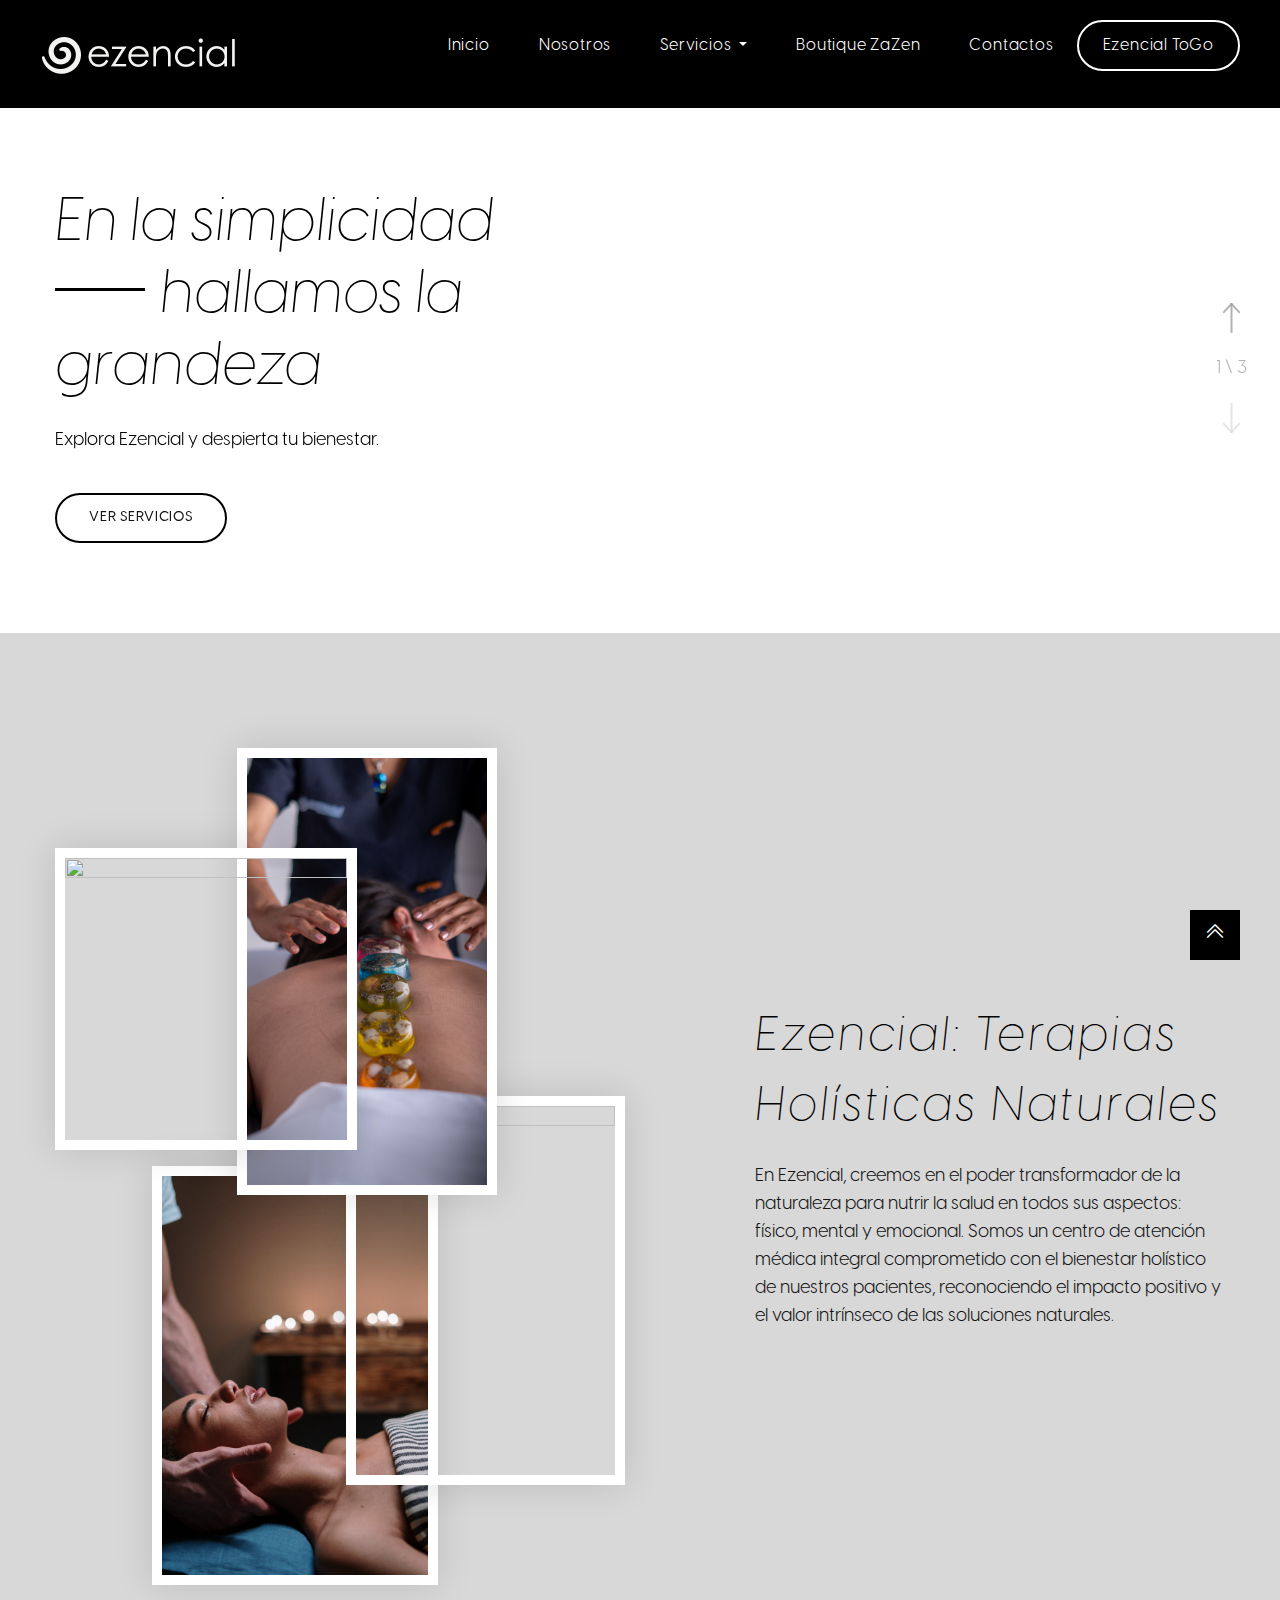
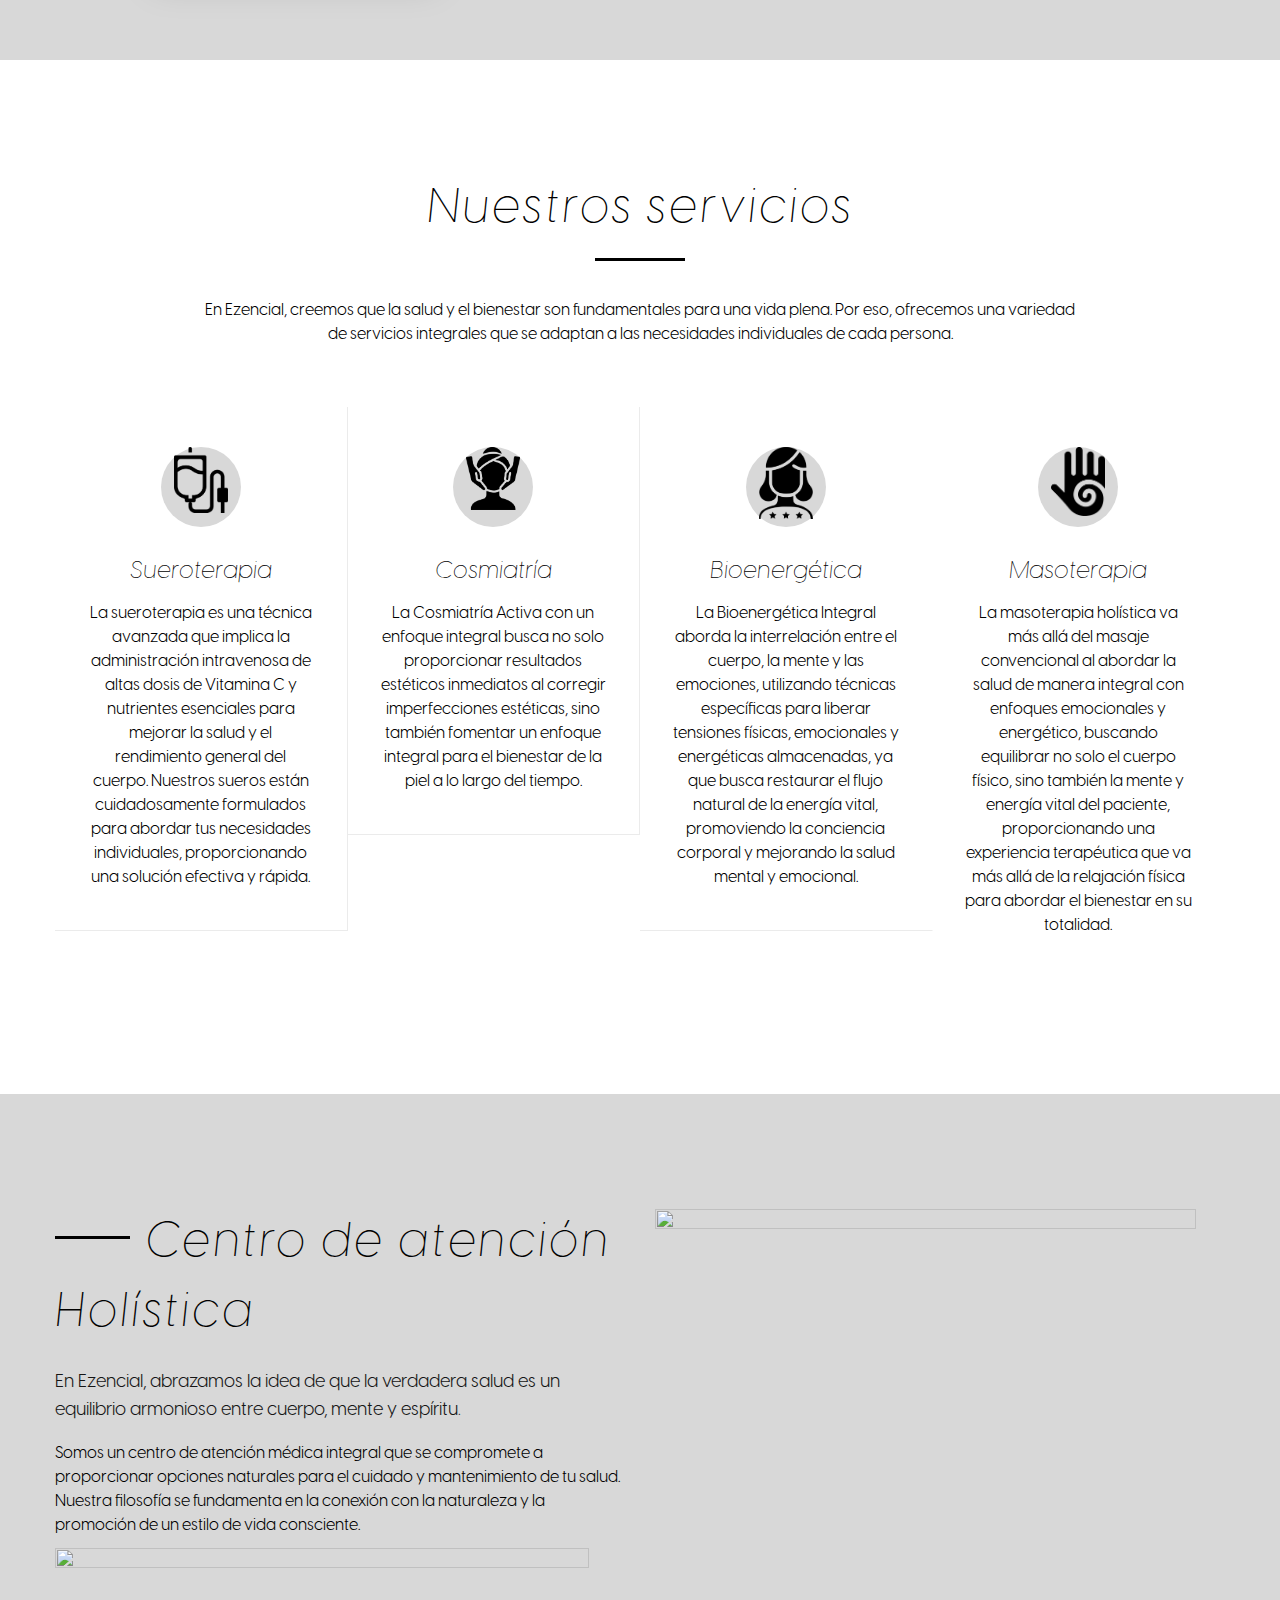
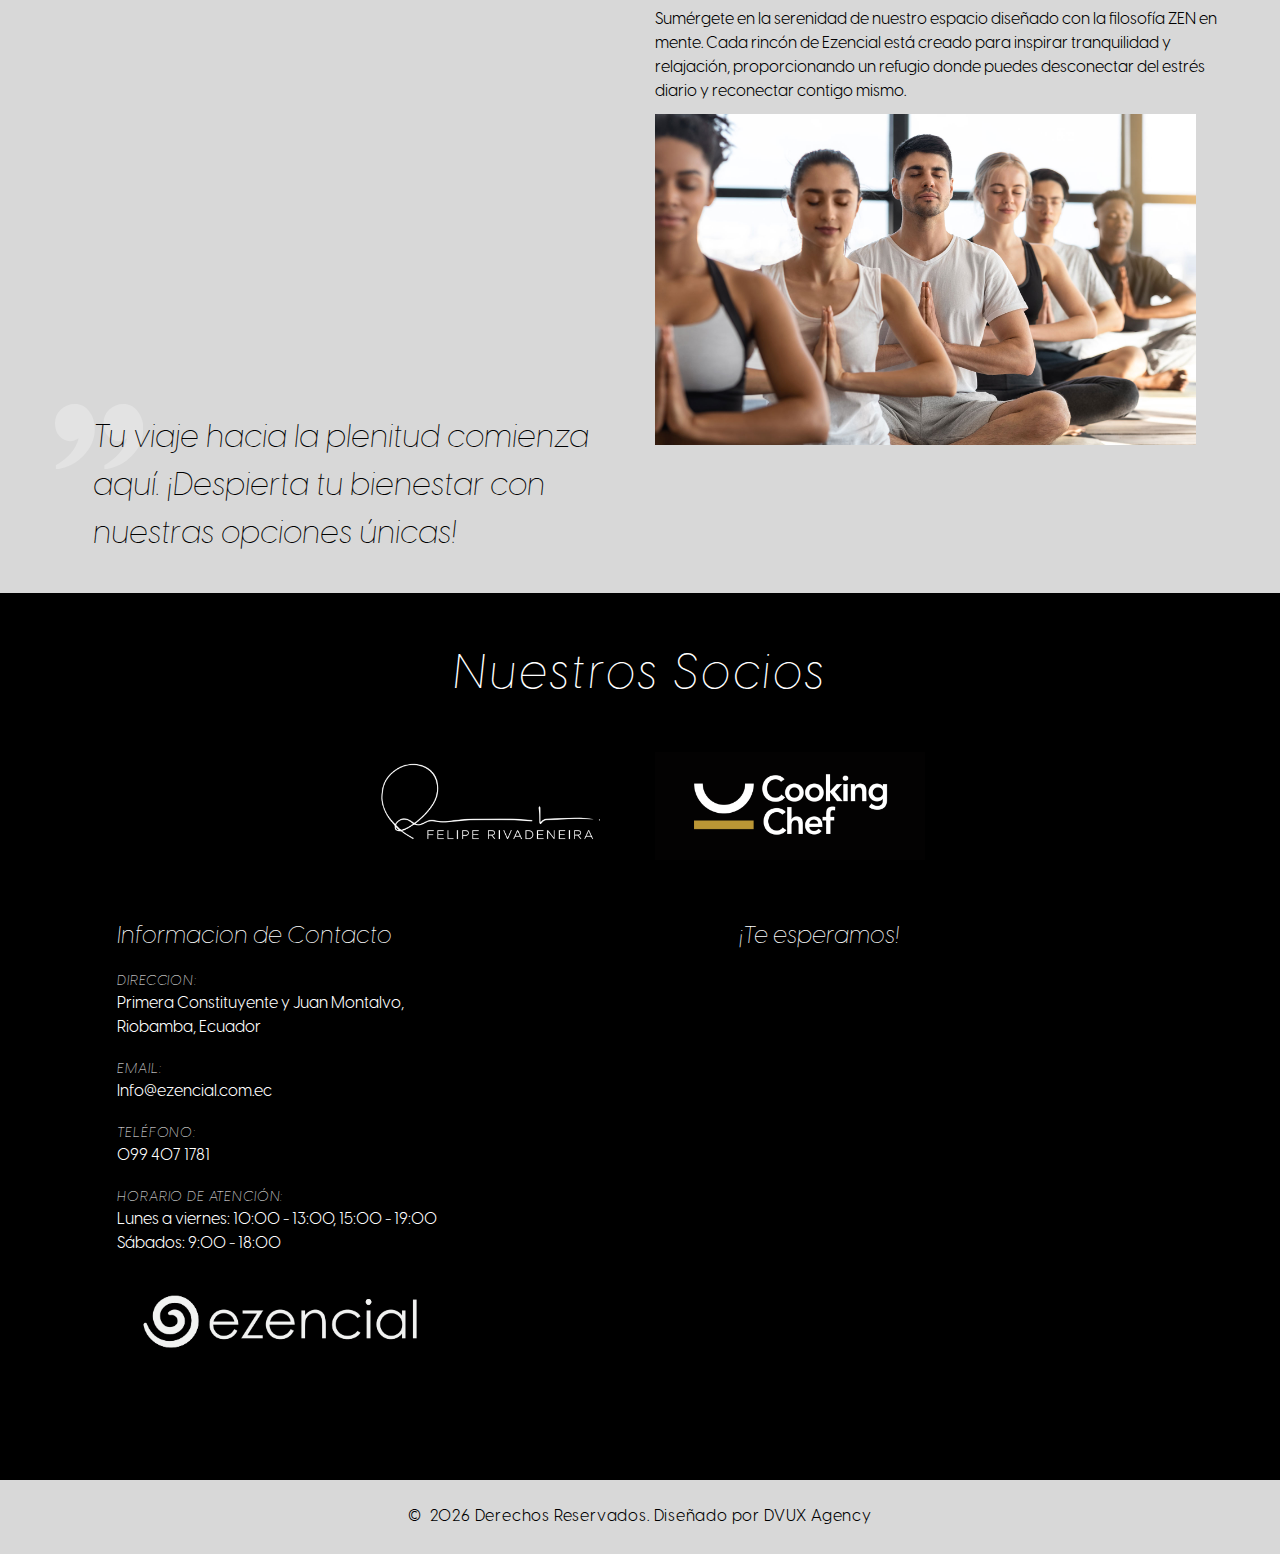
==== index.html @ 637c0d55 "cambios" ====
<!-- Page Title-->
<!DOCTYPE html>
<html class="wide wow-animation" lang="en">

<head>
  <title>Inicio</title>
  <meta name="format-detection" content="telephone=no">
  <meta name="viewport"
    content="width=device-width, height=device-height, initial-scale=1.0, maximum-scale=1.0, user-scalable=0">
  <meta http-equiv="X-UA-Compatible" content="IE=edge">
  <meta charset="utf-8">
  <link rel="icon" href="images/favicon.ico" type="image/x-icon">
  <!-- Stylesheets-->
  <link rel="stylesheet" href="css/bootstrap.css">
  <link rel="stylesheet" href="css/fonts.css">
  <link rel="stylesheet" href="css/style.css">
  <link rel="stylesheet" href="https://cdn.jsdelivr.net/npm/bootstrap-icons@1.11.2/font/bootstrap-icons.min.css">
  <style>
    .ie-panel {
      display: none;
      background: #212121;
      padding: 10px 0;
      box-shadow: 3px 3px 5px 0 rgba(0, 0, 0, .3);
      clear: both;
      text-align: center;
      position: relative;
      z-index: 1;
    }

    html.ie-10 .ie-panel,
    html.lt-ie-10 .ie-panel {
      display: block;
    }
  </style>
</head>

<body>
  <div class="preloader">
    <div class="preloader-body">
      <div class="cssload-container">
        <div class="cssload-speeding-wheel"></div>
      </div>
      <p>Cargando...</p>
    </div>
  </div>
  <div class="page">
    <!-- Page Header-->
    <header class="section page-header">
      <!-- RD Navbar-->
      <div class="rd-navbar-wrap">
        <nav class="rd-navbar rd-navbar-classic rd-navbar-classic-minimal" data-layout="rd-navbar-fixed"
          data-sm-layout="rd-navbar-fixed" data-md-layout="rd-navbar-fixed" data-md-device-layout="rd-navbar-fixed"
          data-lg-layout="rd-navbar-static" data-lg-device-layout="rd-navbar-static" data-xl-layout="rd-navbar-static"
          data-xl-device-layout="rd-navbar-static" data-lg-stick-up-offset="46px" data-xl-stick-up-offset="46px"
          data-xxl-stick-up-offset="46px" data-lg-stick-up="true" data-xl-stick-up="true" data-xxl-stick-up="true">
          <div class="rd-navbar-main-outer">
            <div class="rd-navbar-main">
              <!-- RD Navbar Panel-->
              <div class="rd-navbar-panel">
                <!-- RD Navbar Toggle-->
                <button class="rd-navbar-toggle" data-rd-navbar-toggle=".rd-navbar-nav-wrap"><span></span></button>
                <!-- RD Navbar Brand-->
                <div class="rd-navbar-brand">
                  <!--Brand--><a class="brand" href="index.html"><img class="brand-logo-dark"
                      src="images/logo-default-392x116s.png" alt="" width="196" height="58" /><img
                      class="brand-logo-light" src="images/logo-default-392x116.png" alt="" width="196"
                      height="58" /></a>
                </div>
              </div>
              <div class="rd-navbar-main-element">
                <div class="rd-navbar-nav-wrap">
                  <!-- RD Navbar Nav-->
                  <ul class="rd-navbar-nav">
                    <li class="rd-nav-item active"><a class="rd-nav-link" href="index.html">Inicio</a></li>
                    <li class="rd-nav-item"><a class="rd-nav-link" href="nosotros.html">Nosotros</a></li>
                    <li class="rd-nav-item dropdown">
                      <a class="rd-nav-link dropdown-toggle" href="#" id="menuDropdown" role="button"
                        data-toggle="dropdown" aria-haspopup="true" aria-expanded="false">
                        Servicios
                      </a>
                      <div class="dropdown-menu" aria-labelledby="menuDropdown">
                        <a class="dropdown-item" href="servicios.html#sueroterapia">Sueroterapia</a>
                        <a class="dropdown-item" href="servicios.html#cosmiatria">Cosmiatría Activa</a>
                        <a class="dropdown-item" href="servicios.html#bioenergetica">Bioenergética Integral </a>
                        <a class="dropdown-item" href="servicios.html#masoterapia">Masoterapia Holística</a>
                      </div>
                    </li>
                    <li class="rd-nav-item"><a class="rd-nav-link" href="boutique.html">Boutique ZaZen</a></li>
                    <li class="rd-nav-item"><a class="rd-nav-link" href="contactos.html">Contactos</a></li>
                    <button class="button1 button-default-outline1"><a class="rd-nav-link" href="servicios.html#ezencialtogo">Ezencial
                        ToGo</a></button>
                  </ul>

                </div>
              </div>
            </div>
          </div>
        </nav>
      </div>
    </header>
    <!-- Swiper-->
    <section class="section swiper-container swiper-slider swiper-slider-1" data-loop="false" data-autoplay="5500"
      data-simulate-touch="false" data-slide-effect="fade">
      <div class="swiper-wrapper">
        <div class="swiper-slide" data-slide-bg="images/ezencialphotos/fondo23.jpg">
          <div class="swiper-slide-caption section-md">
            <div class="container">
              <div class="row">
                <div class="col-sm-10 col-lg-8 col-xl-7">
                  <h1 class="heading-decorate" data-caption-animate="fadeInUp" data-caption-delay="100"><span
                      class="text-primary">En la simplicidad</span> <br><span class="divider"></span>hallamos la
                    grandeza
                  </h1>
                  <p class="lead" data-caption-animate="fadeInUp" data-caption-delay="250">Explora Ezencial y despierta
                    tu bienestar.</p><a class="button button-default-outline" href="servicios.html#sueroterapia"
                    data-caption-animate="fadeInUp" data-caption-delay="450">Ver Servicios</a>
                </div>
              </div>
            </div>
          </div>
        </div>
        <div class="swiper-slide" data-slide-bg="images/ezencialphotos/fondo123.jpg">
          <div class="swiper-slide-caption section-md">
            <div class="container">
              <div class="row">
                <div class="col-md-10 col-lg-8 col-xl-7">
                  <h1 class="heading-decorate" data-caption-animate="fadeInUp" data-caption-delay="100"><span
                      class="text-primary">La mente tranquila
                    </span><br><span class="divider"></span>es el refugio de la felicidad
                  </h1>
                  <p class="lead" data-caption-animate="fadeInUp" data-caption-delay="250">Descubre el poder de Ezencial
                    para transformar tu vida.</p><a class="button button-default-outline"
                    href="servicios.html#sueroterapia" data-caption-animate="fadeInUp" data-caption-delay="450">Ver
                    Servicios</a>
                </div>
              </div>
            </div>
          </div>
        </div>
        <div class="swiper-slide" data-slide-bg="images/ezencualphotos/fondo34.jpg">
          <div class="swiper-slide-caption section-md">
            <div class="container">
              <div class="row">
                <div class="col-md-10 col-lg-8 col-xl-7">


                  <h1 class="heading-decorate" data-caption-animate="fadeInUp" data-caption-delay="100">Para nosotros
                    <span class="text-primary">tu bienestar</span> <br><span class="divider"></span>es una prioridad.
                  </h1>
                  <p class="lead" data-caption-animate="fadeInUp" data-caption-delay="250">Sumérgete en un océano de
                    opciones para cuidar de ti en cuerpo, mente y alma.</p><a class="button button-default-outline"
                    href="servicios.html#sueroterapia" data-caption-animate="fadeInUp" data-caption-delay="450">Ver
                    Servicios</a>
                </div>
              </div>
            </div>
          </div>
        </div>
      </div>
      <!-- Swiper Pagination -->
      <div class="swiper-pagination"></div>
      <div class="swiper-counter"></div>
      <!-- Swiper Navigation-->
      <div class="swiper-button-prev">
        <svg version="1.1" xmlns="http://www.w3.org/2000/svg" xmlns:xlink="http://www.w3.org/1999/xlink" x="0px" y="0px"
          width="17px" height="30px" viewbox="0 0 17 30" enable-background="new 0 0 17 30" xml:space="preserve">
          <g>
            <defs>
              <rect id="SVGID_111_" width="17" height="30"></rect>
            </defs>
            <clippath id="SVGID_2222_">
              <use xlink:href="#SVGID_111_" overflow="visible"></use>
            </clippath>
            <line clip-path="url(#SVGID_2222_)" fill="none" stroke-width="2" stroke-linecap="round"
              stroke-linejoin="round" stroke-miterlimit="10" x1="8.5" y1="0.833" x2="8.5" y2="29.167"></line>
            <polyline clip-path="url(#SVGID_2222_)" fill="none" stroke-width="2" stroke-linecap="round"
              stroke-linejoin="round" stroke-miterlimit="10"
              points="									    16.15,20.833 8.5,29.167 0.85,20.833 	"></polyline>
          </g>
        </svg>
      </div>
      <div class="swiper-button-next">
        <svg version="1.1" xmlns="http://www.w3.org/2000/svg" xmlns:xlink="http://www.w3.org/1999/xlink" x="0px" y="0px"
          width="17px" height="30px" viewbox="0 0 17 30" enable-background="new 0 0 17 30" xml:space="preserve">
          <g>
            <defs>
              <rect id="SVGID_1_" width="17" height="30"></rect>
            </defs>
            <clippath id="SVGID_2_">
              <use xlink:href="#SVGID_1_" overflow="visible"></use>
            </clippath>
            <line clip-path="url(#SVGID_2_)" fill="none" stroke-width="2" stroke-linecap="round" stroke-linejoin="round"
              stroke-miterlimit="10" x1="8.5" y1="29.167" x2="8.5" y2="0.833"></line>
            <polyline clip-path="url(#SVGID_2_)" fill="none" stroke-width="2" stroke-linecap="round"
              stroke-linejoin="round" stroke-miterlimit="10" points="									    0.85,9.167 8.5,0.833 16.15,9.167 	">
            </polyline>
          </g>
        </svg>
      </div>
    </section>
    <section class="section section-lg bg-gray-100">
      <div class="container">
        <div class="row row-50 align-items-lg-center justify-content-xl-between">
          <div class="col-lg-6">
            <div class="box-images">
              <div class="box-images-item box-images-1"
                data-parallax-scroll="{&quot;y&quot;: 20, &quot;x&quot;: 30,  &quot;smoothness&quot;: 30 }"><img
                  src="images/ezencialphotos/iman.jpg" alt="" width="282" height="282" />
              </div>
              <div class="box-images-item box-images-2"
                data-parallax-scroll="{&quot;y&quot;: 20,  &quot;smoothness&quot;: 30 }"><img
                  src="images/ezencialphotos/zen1.jpg" alt="" width="240" height="369" />
              </div>
              <div class="box-images-item box-images-3"
                data-parallax-scroll="{&quot;y&quot;: 20, &quot;x&quot;: -30, &quot;smoothness&quot;: 30 }"><img
                  src="images/ezencialphotos/face.jpg" alt="" width="259" height="369" />
              </div>
              <div class="box-images-item box-images-4"
                data-parallax-scroll="{&quot;y&quot;: -20,  &quot;smoothness&quot;: 30 }"><img
                  src="images/ezencialphotos/massage.jpg" alt="" width="266" height="266" />
              </div>
            </div>
          </div>
          <div class="col-lg-6 col-xl-5">
            <h2 class="heading-decorate">Ezencial: Terapias Holísticas Naturales
            </h2>
            <p class="big text-gray-800">En Ezencial, creemos en el poder transformador de la naturaleza para nutrir la
              salud en todos sus aspectos: físico, mental y emocional. Somos un centro de atención médica integral
              comprometido con el bienestar holístico de nuestros pacientes, reconociendo el impacto positivo y el valor
              intrínseco de las soluciones naturales. </p>
          </div>
        </div>
      </div>
    </section>

    <section class="section section-lg bg-default text-center" id="servicios_home">
      <div class="container">
        <h2>Nuestros servicios</h2>
        <div class="divider-lg"></div>
        <div class="row justify-content-center">
          <div class="col-md-10 col-lg-9">
            <p>En Ezencial, creemos que la salud y el bienestar son fundamentales para una vida plena. Por eso,
              ofrecemos una variedad de servicios integrales que se adaptan a las necesidades individuales de cada
              persona.</p>
          </div>
        </div>
        <div class="row icon-modern-list no-gutters">
          <div class="col-sm-6 col-lg-3">
            <article class="box-icon-modern modern-variant-2">
              <div class="icon-modern">
                <figure><img src="images/iconos/sueroicono6.png" alt="" width="53.948px" height="79.418px" />
                </figure>
              </div>
              <h4 class="box-icon-modern-title"><a href="servicios.html#sueroterapia">Sueroterapia</a></h4>
              <div class="divider"></div>
              <p>La sueroterapia es una técnica avanzada que implica la administración intravenosa de altas dosis de
                Vitamina C y nutrientes esenciales para mejorar la salud y el rendimiento general del cuerpo. Nuestros
                sueros están cuidadosamente formulados para abordar tus necesidades individuales, proporcionando una
                solución efectiva y rápida. </p>
            </article>
          </div>
          <div class="col-sm-6 col-lg-3">
            <article class="box-icon-modern modern-variant-2">
              <div class="icon-modern">
                <figure><img src="images/iconos/cosmicono4.png" alt="" width="53.948px" height="79.418px" />
                </figure>
              </div>
              <h4 class="box-icon-modern-title"><a href="servicios.html#cosmiatria">Cosmiatría</a></h4>
              <div class="divider"></div>
              <p>La Cosmiatría Activa con un enfoque integral busca no solo proporcionar resultados estéticos inmediatos
                al corregir imperfecciones estéticas, sino también fomentar un enfoque integral para el bienestar de la
                piel a lo largo del tiempo. </p>
            </article>
          </div>
          <div class="col-sm-6 col-lg-3">
            <article class="box-icon-modern modern-variant-2">
              <div class="icon-modern">
                <figure><img src="images/iconos/bioicono5.png" alt="" width="53.948px" height="79.418px" />
                </figure>
              </div>
              <h4 class="box-icon-modern-title"><a href="servicios.html#bioenergetica">Bioenergética</a>
              </h4>
              <div class="divider"></div>
              <p>La Bioenergética Integral aborda la interrelación entre el cuerpo, la mente y las emociones, utilizando
                técnicas específicas para liberar tensiones físicas, emocionales y energéticas almacenadas, ya que busca
                restaurar el flujo natural de la energía vital, promoviendo la conciencia corporal y mejorando la salud
                mental y emocional. </p>
            </article>
          </div>
          <div class="col-sm-6 col-lg-3">
            <article class="box-icon-modern modern-variant-2">
              <div class="icon-modern">
                <figure><img src="images/iconos/icono2.png" alt="" width="53.948px" height="79.418px" />
                </figure>
              </div>
              <h4 class="box-icon-modern-title"><a href="servicios.html#masoterapia">Masoterapia</a></h4>
              <div class="divider"></div>
              <p>La masoterapia holística va más allá del masaje convencional al abordar la salud de manera integral con
                enfoques emocionales y energético, buscando equilibrar no solo el cuerpo físico, sino también la mente y
                energía vital del paciente, proporcionando una experiencia terapéutica que va más allá de la relajación
                física para abordar el bienestar en su totalidad. </p>
            </article>
          </div>


        </div>
      </div>
  </div>
  </section>
  <section class="section section-lg bg-gray-100">
    <div class="container">
      <div class="row row-50">
        <div class="col-lg-6">
          <div class="row row-50">
            <div class="col-md-6 col-lg-12">
              <h2 class="heading-decorate"><span class="divider"></span>Centro de atención Holística</h2>
              <p class="big text-gray-800">En Ezencial, abrazamos la idea de que la verdadera salud es un equilibrio
                armonioso entre cuerpo, mente y espíritu. </p>
              <p>Somos un centro de atención médica integral que se compromete a proporcionar opciones naturales para el
                cuidado y mantenimiento de tu salud. Nuestra filosofía se fundamenta en la conexión con la naturaleza y
                la promoción de un estilo de vida consciente.</p>
            </div>
            <div class="col-md-6 col-lg-12">
              <div class="quote-with-image">
                <figure class="quote-img"><img src="images/ezencialphotos/mansaje1.jpg" alt="" width="534"
                    height="406" />
                </figure>
                <div class="quote-caption">
                  <svg version="1.1" xmlns="http://www.w3.org/2000/svg" x="0px" y="0px" width="88.34px" height="65.34px"
                    viewBox="0 0 88.34 65.34" enable-background="new 0 0 88.34 65.34" overflow="scroll"
                    xml:space="preserve" preserveAspectRatio="none">
                    <path
                      d="M49.394,65.34v-4.131c12.318-7.088,19.924-16.074,22.811-26.965c-3.125,2.032-5.968,3.051-8.526,3.051																	c-4.265,0-7.864-1.721-10.803-5.168c-2.937-3.444-4.407-7.654-4.407-12.64c0-5.511,1.932-10.142,5.791-13.878																	C58.123,1.873,62.873,0,68.51,0c5.639,0,10.354,2.379,14.143,7.137c3.793,4.757,5.688,10.678,5.688,17.758																	c0,9.977-3.814,18.912-11.443,26.818C69.268,59.613,60.101,64.156,49.394,65.34z M0.923,65.34v-4.131																	c12.321-7.088,19.926-16.074,22.813-26.965c-3.126,2.032-5.993,3.051-8.598,3.051c-4.219,0-7.794-1.721-10.734-5.168																	C1.467,28.683,0,24.473,0,19.487C0,13.976,1.919,9.346,5.757,5.609C9.595,1.873,14.334,0,19.971,0																	c5.685,0,10.41,2.379,14.178,7.137c3.767,4.757,5.652,10.678,5.652,17.758c0,9.977-3.805,18.912-11.409,26.818																	C20.787,59.613,11.632,64.156,0.923,65.34z">
                    </path>
                  </svg>
                  <h3 class="quote-text">Tu viaje hacia la plenitud comienza aquí. ¡Despierta tu bienestar con nuestras
                    opciones únicas!
                  </h3>
                </div>
              </div>
            </div>
          </div>
        </div>
        <div class="col-lg-6">
          <div class="row row-50">
            <div class="col-md-6 col-lg-12">
              <figure class="block-image"><img src="images/ezencialphotos/facial1.jpg" alt="" width="541"
                  height="369" />
              </figure>
              <p>Sumérgete en la serenidad de nuestro espacio diseñado con la filosofía ZEN en mente. Cada rincón de
                Ezencial está creado para inspirar tranquilidad y relajación, proporcionando un refugio donde puedes
                desconectar del estrés diario y reconectar contigo mismo. </p>
            </div>
            <div class="col-md-6 col-lg-12">
              <div class="box-video" data-lightgallery="group"><img src="images/ezencialphotos/meditacionmomento.jpg"
                  alt="" width="541" height="369" />
              </div>
            </div>
          </div>
        </div>
      </div>
    </div>
  </section>
  <!-- <section class="section section-lg bg-default">
        <div class="container">
          <div class="row row-50">
            <div class="col-lg-6">
              <div class="block-xs">
                <h2 class="heading-decorate">Testimonios<br class="d-inline"><span class="divider"></span>de nuestros clientes</h2>
                <p class="big text-gray-800">Thanks to our clients’ regular reviews, testimonials, and comments we are able to improve our salon.</p>
                <p>Unlike other salons, we prefer to maintain a constant connection with our customers and receive feedback on every service, whether it’s a simple haircut or complex wedding makeup. If you’ve already visited Solari, feel free to contact us and send your testimonial.</p>
              </div>
            </div>
            <div class="col-lg-6">
              <div class="owl-carousel carousel-corporate" data-items="1" data-dots="true" data-nav="false" data-stage-padding="10px" data-loop="false" data-margin="25px" data-mouse-drag="false">
                <div class="quote-corporate">
                  <div class="quote-header">
                    <h4>Jennifer Moreno</h4>
                    <p class="big">Client</p>
                  </div>
                  <div class="quote-body">
                    <div class="quote-text">
                      <p>I love my eyebrow design. I'm usually very picky about my eyebrows and not everyone can give me what I want. You are amazing. Thank you for the amazing job you’ve done, I’ll be recommending you to my friends from now on!</p>
                    </div>
                    <svg class="quote-body-mark" version="1.1" xmlns="http://www.w3.org/2000/svg" x="0px" y="0px" width="66px" height="49px" viewbox="0 0 66 49" enable-background="new 0 0 66 49" xml:space="preserve">
                      <g></g>
                      <path d="M36.903,49v-3.098c9.203-5.315,14.885-12.055,17.042-20.222c-2.335,1.524-4.459,2.288-6.37,2.288						c-3.186,0-5.875-1.29-8.071-3.876c-2.194-2.583-3.293-5.74-3.293-9.479c0-4.133,1.443-7.605,4.327-10.407						C43.425,1.405,46.973,0,51.185,0c4.213,0,7.735,1.784,10.566,5.352C64.585,8.919,66,13.359,66,18.669						c0,7.482-2.85,14.183-8.549,20.112C51.751,44.706,44.902,48.112,36.903,49z M0.69,49v-3.098						c9.205-5.315,14.887-12.055,17.044-20.222c-2.335,1.524-4.478,2.288-6.423,2.288c-3.152,0-5.823-1.29-8.02-3.876						C1.096,21.51,0,18.353,0,14.614c0-4.133,1.434-7.605,4.301-10.407C7.168,1.405,10.709,0,14.92,0c4.247,0,7.778,1.784,10.592,5.352						c2.814,3.567,4.223,8.007,4.223,13.317c0,7.482-2.843,14.183-8.524,20.112C15.53,44.706,8.69,48.112,0.69,49z"></path>
                    </svg>
                  </div>
                  <div class="quote-image"><img src="images/home-1-10-90x90.jpg" alt="" width="90" height="90"/>
                  </div>
                </div>
                <div class="quote-corporate">
                  <div class="quote-header">
                    <h4>Mary Matthews</h4>
                    <p class="big">Client</p>
                  </div>
                  <div class="quote-body">
                    <div class="quote-text">
                      <p>Janette cut my hair and did partial highlights and my experience was excellent! She took her time doing my hair and I am very pleased with the results. If you are still looking where to have your hair cut the best way, head for Solari!</p>
                    </div>
                    <svg class="quote-body-mark" version="1.1" xmlns="http://www.w3.org/2000/svg" x="0px" y="0px" width="66px" height="49px" viewbox="0 0 66 49" enable-background="new 0 0 66 49" xml:space="preserve">
                      <g></g>
                      <path d="M36.903,49v-3.098c9.203-5.315,14.885-12.055,17.042-20.222c-2.335,1.524-4.459,2.288-6.37,2.288						c-3.186,0-5.875-1.29-8.071-3.876c-2.194-2.583-3.293-5.74-3.293-9.479c0-4.133,1.443-7.605,4.327-10.407						C43.425,1.405,46.973,0,51.185,0c4.213,0,7.735,1.784,10.566,5.352C64.585,8.919,66,13.359,66,18.669						c0,7.482-2.85,14.183-8.549,20.112C51.751,44.706,44.902,48.112,36.903,49z M0.69,49v-3.098						c9.205-5.315,14.887-12.055,17.044-20.222c-2.335,1.524-4.478,2.288-6.423,2.288c-3.152,0-5.823-1.29-8.02-3.876						C1.096,21.51,0,18.353,0,14.614c0-4.133,1.434-7.605,4.301-10.407C7.168,1.405,10.709,0,14.92,0c4.247,0,7.778,1.784,10.592,5.352						c2.814,3.567,4.223,8.007,4.223,13.317c0,7.482-2.843,14.183-8.524,20.112C15.53,44.706,8.69,48.112,0.69,49z"></path>
                    </svg>
                  </div>
                  <div class="quote-image"><img src="images/home-1-11-90x90.jpg" alt="" width="90" height="90"/>
                  </div>
                </div>
                <div class="quote-corporate">
                  <div class="quote-header">
                    <h4>Amanda Smith</h4>
                    <p class="big">Client</p>
                  </div>
                  <div class="quote-body">
                    <div class="quote-text">
                      <p>Thank you for the first-rate beauty service! I am very happy with the outcome. I feel fortunate to have met someone with years of training in makeup who is also bright and knowledgeable enough to determine my perfect style.</p>
                    </div>
                    <svg class="quote-body-mark" version="1.1" xmlns="http://www.w3.org/2000/svg" x="0px" y="0px" width="66px" height="49px" viewbox="0 0 66 49" enable-background="new 0 0 66 49" xml:space="preserve">
                      <g></g>
                      <path d="M36.903,49v-3.098c9.203-5.315,14.885-12.055,17.042-20.222c-2.335,1.524-4.459,2.288-6.37,2.288						c-3.186,0-5.875-1.29-8.071-3.876c-2.194-2.583-3.293-5.74-3.293-9.479c0-4.133,1.443-7.605,4.327-10.407						C43.425,1.405,46.973,0,51.185,0c4.213,0,7.735,1.784,10.566,5.352C64.585,8.919,66,13.359,66,18.669						c0,7.482-2.85,14.183-8.549,20.112C51.751,44.706,44.902,48.112,36.903,49z M0.69,49v-3.098						c9.205-5.315,14.887-12.055,17.044-20.222c-2.335,1.524-4.478,2.288-6.423,2.288c-3.152,0-5.823-1.29-8.02-3.876						C1.096,21.51,0,18.353,0,14.614c0-4.133,1.434-7.605,4.301-10.407C7.168,1.405,10.709,0,14.92,0c4.247,0,7.778,1.784,10.592,5.352						c2.814,3.567,4.223,8.007,4.223,13.317c0,7.482-2.843,14.183-8.524,20.112C15.53,44.706,8.69,48.112,0.69,49z"></path>
                    </svg>
                  </div>
                  <div class="quote-image"><img src="images/home-1-12-90x90.jpg" alt="" width="90" height="90"/>
                  </div>
                </div>
              </div>
            </div>
          </div>
        </div>
      </section> -->
  <section class="parallax-content context-dark" style="background-color: black;">
    <div class="container">
      <h2 class="text-center pt-5">Nuestros Socios</h2>
      <div class="row align-items-center justify-content-center text-center">
        <div class="col-md-3">
          <a href="#">
            <img src="./images/ezencialphotos/Socio1.png" alt="Socio 1" class="img-fluid mx-auto d-block">
          </a>
        </div>
        <div class="col-md-3">
          <a href="#">
            <img src="./images/ezencialphotos/Socio2.png" alt="Socio 2" class="img-fluid mx-auto d-block">
          </a>
        </div>
      </div>
    </div>
  </section>


  <section class="section parallax-container">
    <div class="parallax-content footer-inf context-dark " style="background-color: black;">
      <div class="container">
        <div class="row justify-content-md-center row-30">
          <div class="col-md-6 col-lg-4">
            <h4>Informacion de Contacto</h4>

            <h6 class="fo-title">Direccion:</h6>
            <p class="fo-pa">Primera Constituyente y Juan Montalvo, Riobamba, Ecuador</p>

            <h6 class="fo-title">Email:</h6>
            <p class="fo-pa">Info@ezencial.com.ec</p>

            <h6 class="fo-title">Teléfono:</h6>
            <p class="fo-pa">099 407 1781</p>

            <h6 class="fo-title">Horario de atención:</h6>
            <p class="fo-pa">Lunes a viernes: 10:00 - 13:00, 15:00 - 19:00
              Sábados: 9:00 - 18:00</p>

            <div class="fo-img">
              <img src="images/ezencialphotos/ezencial_logo_blanco.png" alt="Contact Image">
            </div>
            <div class="social-links text-center">
              <a href="#" class="social-icon fa fa-facebook"></a>
              <a href="#" class="social-icon fa fa-twitter"></a>
              <a href="#" class="social-icon fa fa-instagram"></a>
            </div>
          </div>

          <div class="col-md-6 col-lg-8 text-center">

            <h4 class="Titulo-foo">¡Te esperamos!</h4>

            <div class="parallax-content section-lg context-dark text-center map-responsive">
              <iframe
                src="https://www.google.com/maps/embed?pb=!1m18!1m12!1m3!1d3988.1257196489864!2d-78.65582102482722!3d-1.6689897983155335!2m3!1f0!2f0!3f0!3m2!1i1024!2i768!4f13.1!3m3!1m2!1s0x91d3a9ec87708fdd%3A0x4f1f6b035c8733b!2sEzencial!5e0!3m2!1ses-419!2smx!4v1698364103348!5m2!1ses-419!2smx"
                width="100" height="200" style="border:0;" allowfullscreen="" loading="lazy"
                referrerpolicy="no-referrer-when-downgrade"></iframe>
            </div>
          </div>
        </div>
      </div>
    </div>
  </section>


  <!-- Page Footer-->
  <section class="bg-gray-100 section-xs text-center">
    <div class="container">
      <p class="rights"><span>&copy;&nbsp; </span><span class="copyright-year"></span><span>&nbsp;</span><span>Derechos
          Reservados</span><span>.&nbsp;</span>Diseñado&nbsp;por&nbsp;<a class="link-underline"
          href="https://www.dvux.lat/">DVUX Agency</a></p>
    </div>
  </section>
  </div>
  <!-- Global Mailform Output-->
  <div class="snackbars" id="form-output-global"></div>
  <!-- Javascript-->
  <script src="js/core.min.js"></script>
  <script src="js/script.js"></script>
  <!-- coded by houdini-->
</body>

</html>
---- css/fonts.css ----
@font-face {
	font-family: 'BisbyCF';
	src: url('/fonts/VisbyCF-Bold.otf') format('opentype');
	font-weight: normal;
	font-style: bold;
}

@font-face {
	font-family: 'BisbyCF';
	src: url('/fonts/VisbyCF-BoldOblique.otf') format('opentype');
	font-weight: normal;
	font-style: bold italic;
}

@font-face {
	font-family: 'BisbyCF';
	src: url('/fonts/VisbyCF-DemiBold.otf') format('opentype');
	font-weight: normal;
	font-style: normal;
}

@font-face {
	font-family: 'BisbyCF';
	src: url('/fonts/VisbyCF-DemiBoldOblique.otf') format('opentype');
	font-weight: 400;
	font-style: oblique;
}

@font-face {
	font-family: 'BisbyCF';
	src: url('/fonts/VisbyCF-ExtraBold.otf') format('opentype');
	font-weight: bold;
	font-style: normal;
}

@font-face {
	font-family: 'BisbyCF';
	src: url('/fonts/VisbyCF-ExtraBoldOblique.otf') format('opentype');
	font-weight: normal;
	font-style: italic;
}

@font-face {
	font-family: 'BisbyCF';
	src: url('/fonts/VisbyCF-Heavy.otf') format('opentype');
	font-weight: normal;
	font-style: Heavy;
}

@font-face {
	font-family: 'BisbyCF';
	src: url('/fonts/VisbyCF-HeavyOblique.otf') format('opentype');
	font-weight: bold;
	font-style: oblique;
}

@font-face {
	font-family: 'BisbyCF';
	src: url('/fonts/VisbyCF-Light.otf') format('opentype');
	font-weight: normal;
	font-style: italic;
}

@font-face {
	font-family: 'BisbyCF';
	src: url('/fonts/VisbyCF-LightOblique.otf') format('opentype');
	font-weight: normal;
	font-style: normal;
}

@font-face {
	font-family: 'BisbyCF';
	src: url('/fonts/VisbyCF-Medium.otf') format('opentype');
	font-weight: bold;
	font-style: normal;
}

@font-face {
	font-family: 'BisbyCF';
	src: url('/fonts/VisbyCF-MediumOblique.otf') format('opentype');
	font-weight: normal;
	font-style: oblique;
}

@font-face {
	font-family: 'BisbyCF';
	src: url('/fonts/VisbyCF-Regular.otf') format('opentype');
	font-weight: normal;
	font-style: normal;
}

@font-face {
	font-family: 'BisbyCF';
	src: url('/fonts/VisbyCF-RegularOblique.otf') format('opentype');
	font-weight: normal;
	font-style: oblique;
}

@font-face {
	font-family: 'BisbyCF';
	src: url('/fonts/VisbyCF-Thin.otf') format('opentype');
	font-weight: normal;
	font-style: italic;
}

@font-face {
	font-family: 'BisbyCF';
	src: url('/fonts/VisbyCF-ThinOblique.otf') format('opentype');
	font-weight: normal;
	font-style: oblique;
}

body {
	font-family: 'BisbyCF', sans-serif;
}
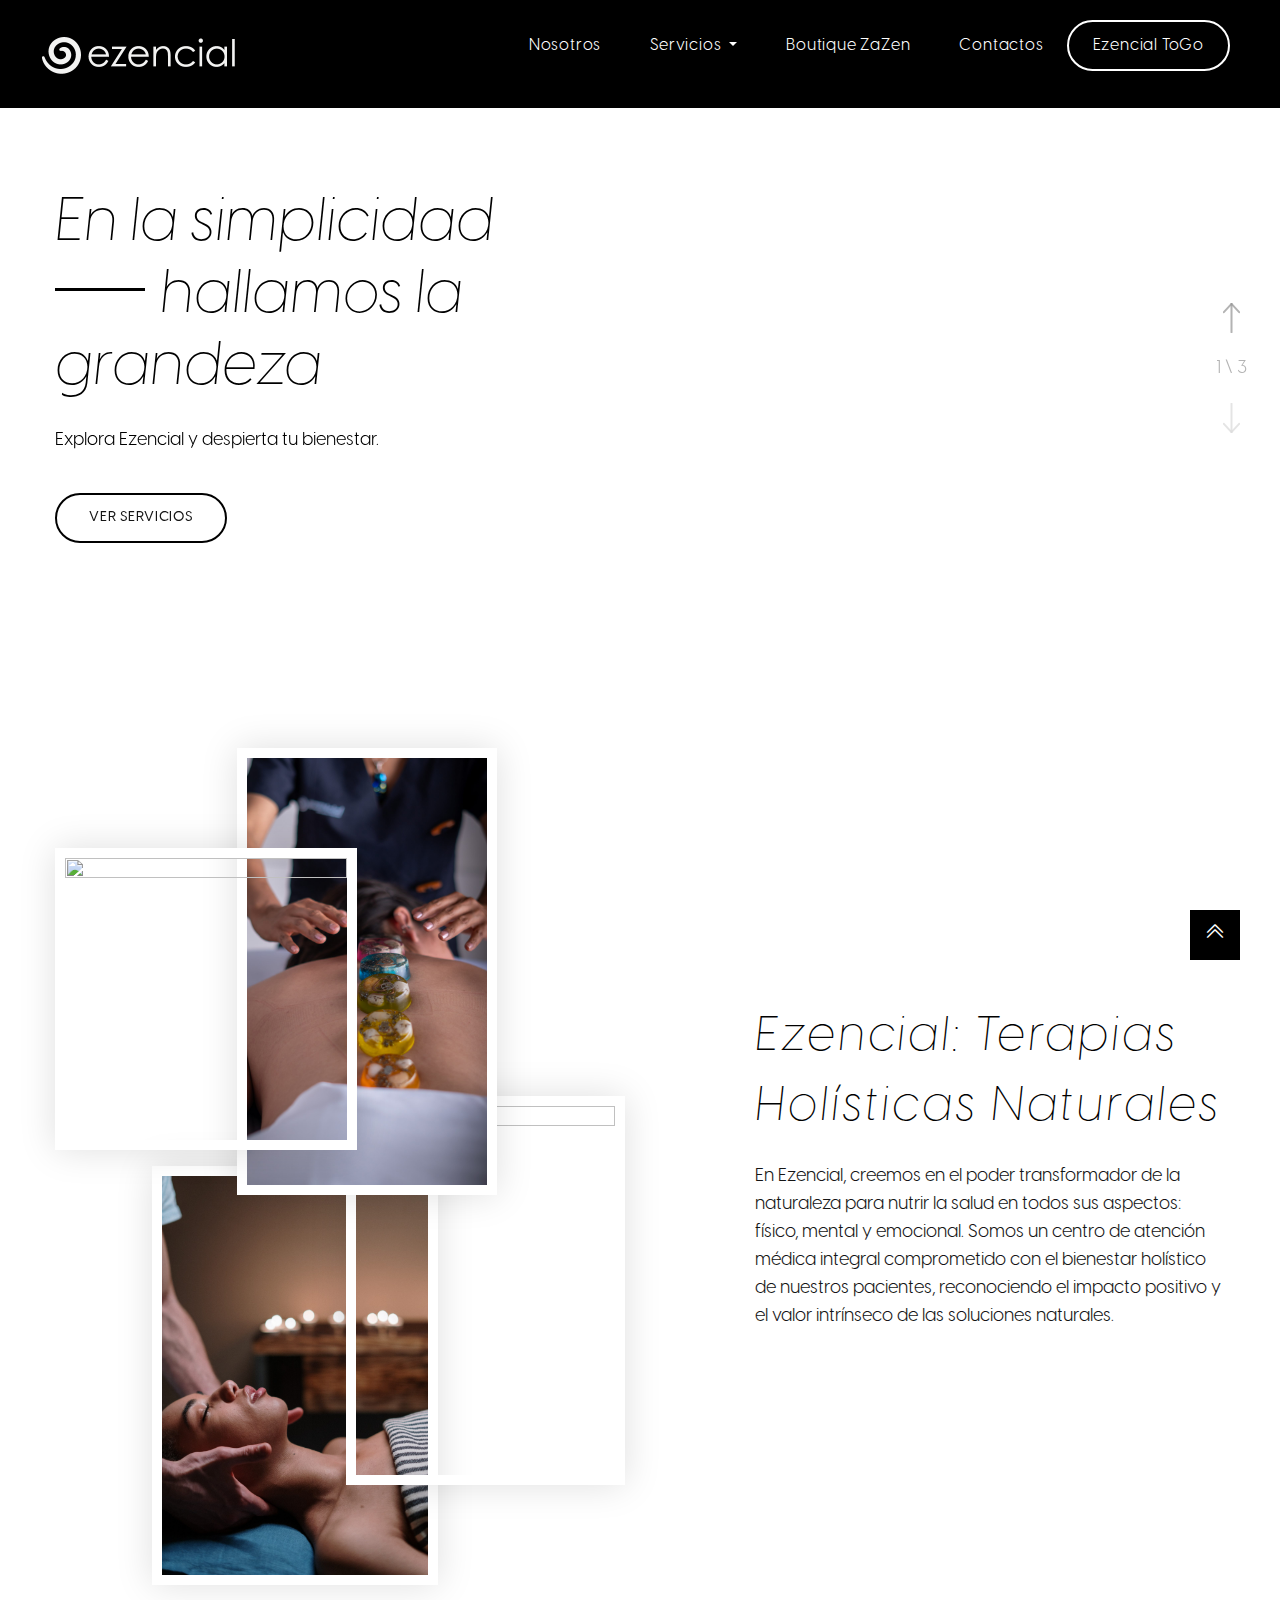
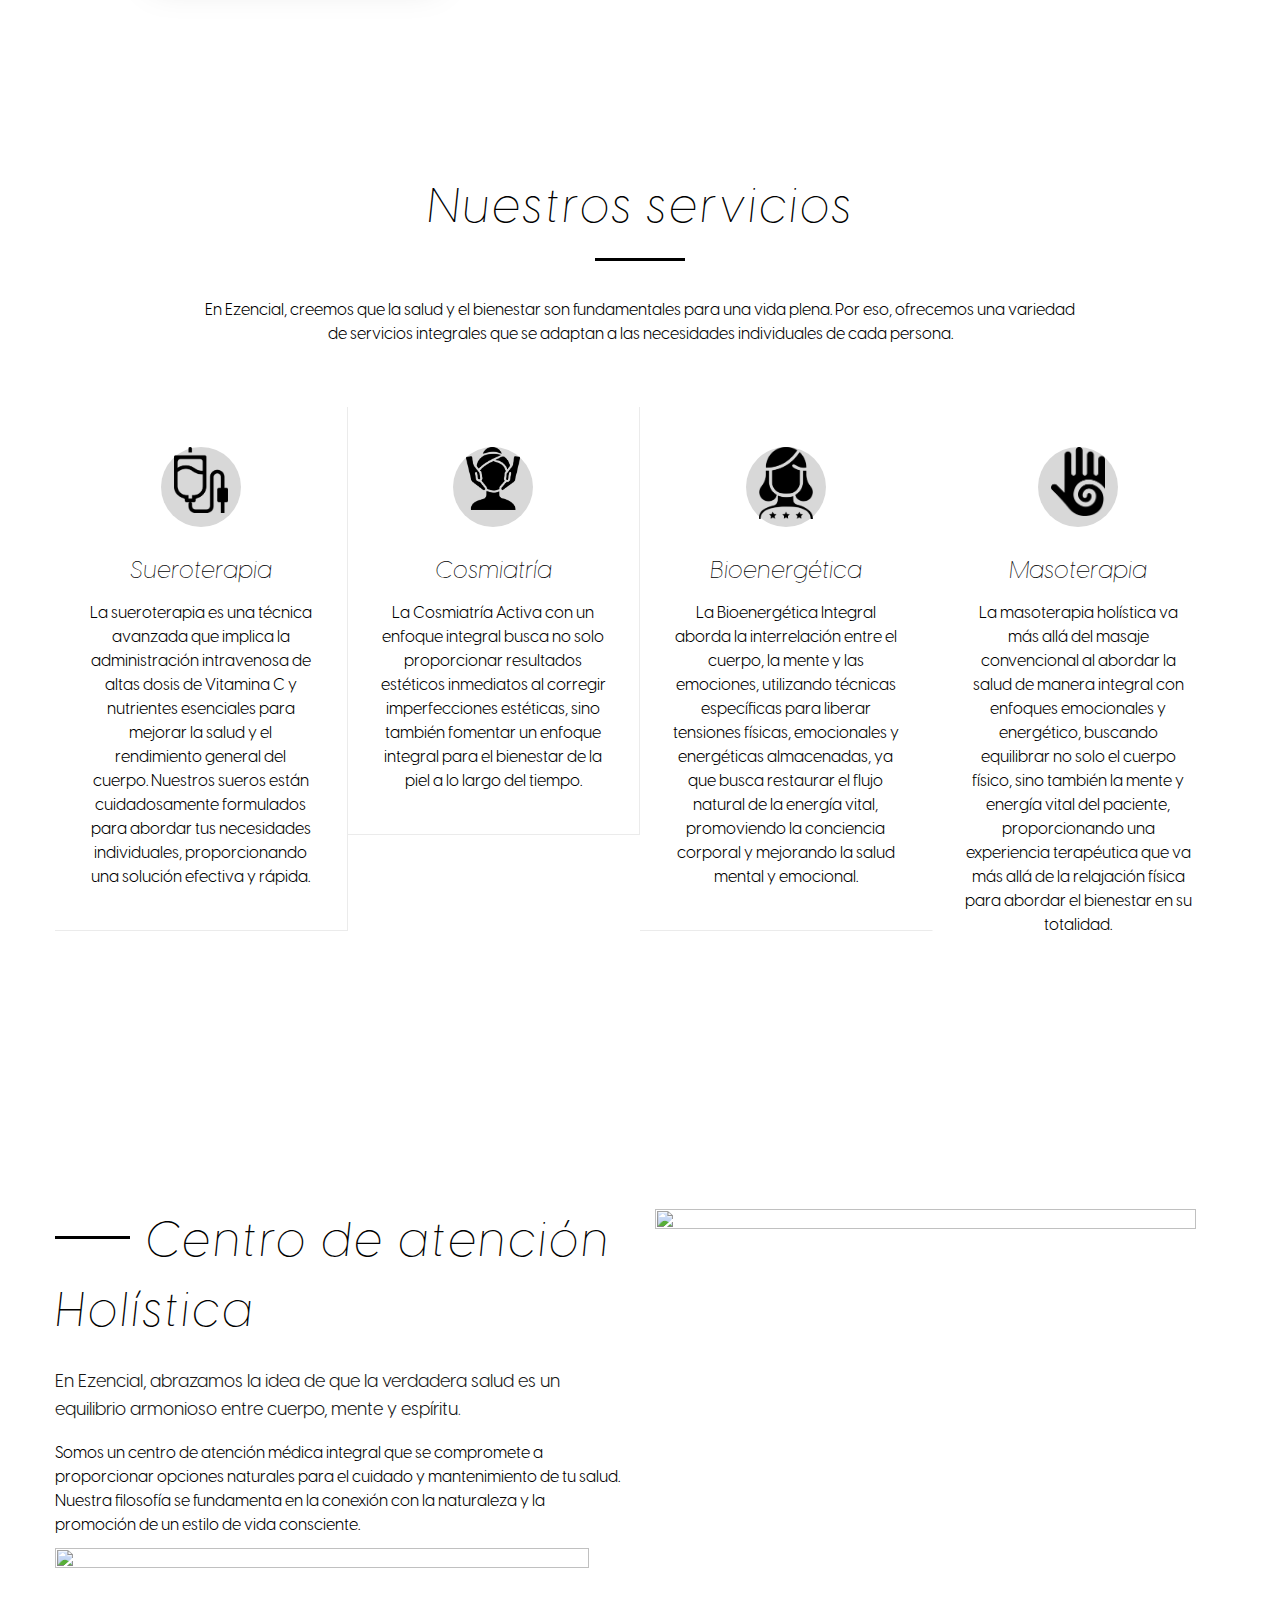
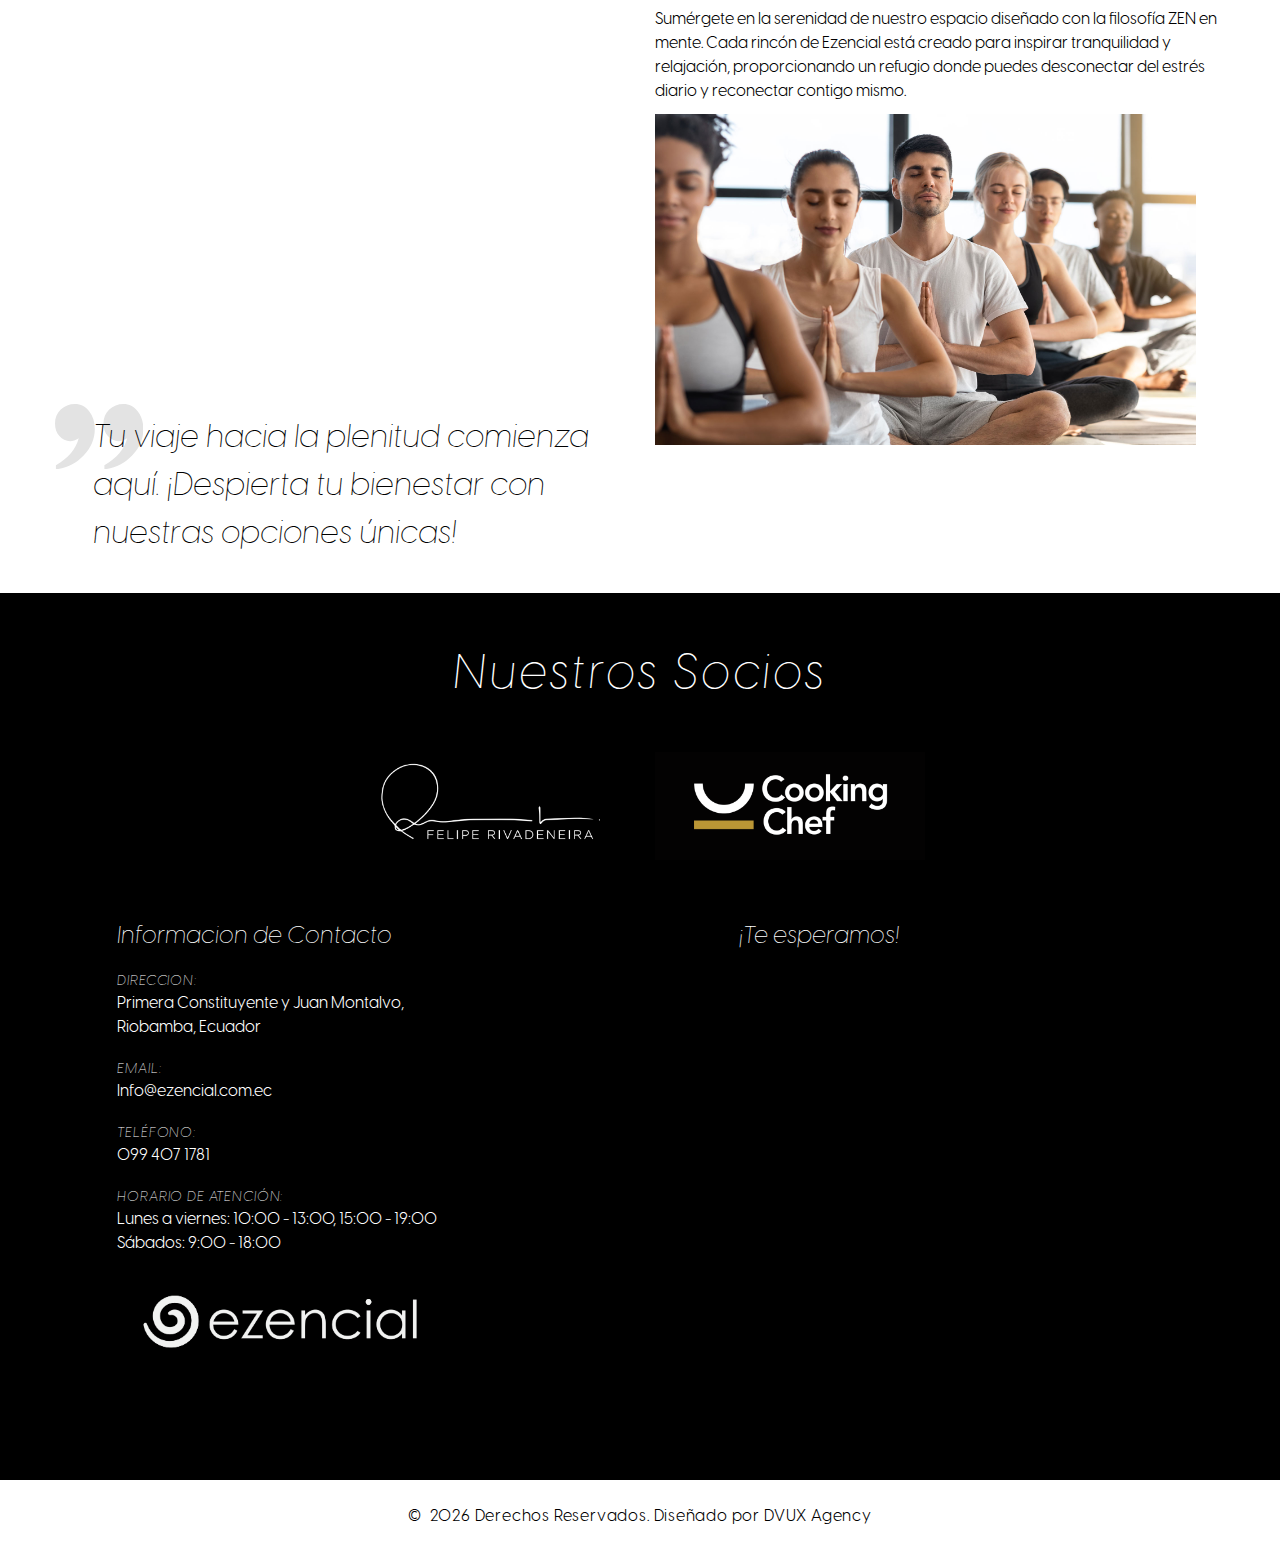
==== commit ba288d55: "ultimos cambios" ====
--- a/index.html
+++ b/index.html
@@ -69,9 +69,7 @@
               </div>
               <div class="rd-navbar-main-element">
                 <div class="rd-navbar-nav-wrap">
-                  <!-- RD Navbar Nav-->
                   <ul class="rd-navbar-nav">
-                    <li class="rd-nav-item active"><a class="rd-nav-link" href="index.html">Inicio</a></li>
                     <li class="rd-nav-item"><a class="rd-nav-link" href="nosotros.html">Nosotros</a></li>
                     <li class="rd-nav-item dropdown">
                       <a class="rd-nav-link dropdown-toggle" href="#" id="menuDropdown" role="button"
@@ -307,7 +305,7 @@
       </div>
   </div>
   </section>
-  <section class="section section-lg bg-gray-100">
+  <section class="section section-lg bg-gray-100 infosec">
     <div class="container">
       <div class="row row-50">
         <div class="col-lg-6">
--- a/css/fonts.css
+++ b/css/fonts.css
@@ -1,9 +1,3 @@
-@font-face {
-	font-family: 'BisbyCF';
-	src: url('/fonts/VisbyCF-Bold.otf') format('opentype');
-	font-weight: normal;
-	font-style: bold;
-}
 
 @font-face {
 	font-family: 'BisbyCF';
@@ -24,20 +18,6 @@
 	src: url('/fonts/VisbyCF-DemiBoldOblique.otf') format('opentype');
 	font-weight: 400;
 	font-style: oblique;
-}
-
-@font-face {
-	font-family: 'BisbyCF';
-	src: url('/fonts/VisbyCF-ExtraBold.otf') format('opentype');
-	font-weight: bold;
-	font-style: normal;
-}
-
-@font-face {
-	font-family: 'BisbyCF';
-	src: url('/fonts/VisbyCF-ExtraBoldOblique.otf') format('opentype');
-	font-weight: normal;
-	font-style: italic;
 }
 
 @font-face {
--- a/css/style.css
+++ b/css/style.css
@@ -51,7 +51,7 @@
 	.heading-1 {
 		font-size: 60px;
 		line-height: 1.2;
-		font-weight: 700;
+		font-weight: 400;
 	}
 }
 
@@ -4208,7 +4208,7 @@
 .breadcrumbs-custom {
 	position: relative;
 	padding: 25px 0;
-	background-color: #d8d8d8;
+	background-color: #000000;
 	background-position: center;
 }
 
@@ -4230,7 +4230,7 @@
 .breadcrumbs-custom-path a,
 .breadcrumbs-custom-path a:active,
 .breadcrumbs-custom-path a:focus {
-	color: #acc932;
+	color: #ffffff;
 }
 
 .breadcrumbs-custom-path li {
@@ -4250,7 +4250,7 @@
 	display: inline-block;
 	font-size: inherit;
 	font-style: normal;
-	color: #000;
+	color: #ffffff;
 	transform: translate3d(0, -50%, 0);
 }
 
@@ -4260,7 +4260,7 @@
 
 .breadcrumbs-custom-path a:hover,
 .breadcrumbs-custom-path li.active {
-	color: #151515;
+	color: #b3afaf;
 }
 
 .breadcrumbs-custom-path li.active {
@@ -5563,7 +5563,7 @@
 }
 
 .bg-gray-100 {
-	background-color: #d8d8d8;
+	background-color: #ffffff;
 }
 
 .bg-gray-100+.bg-gray-100 {
@@ -5764,7 +5764,7 @@
 }
 
 p.rights a:hover {
-	color: #acc932;
+	color: #EE738F;
 }
 
 [style*='z-index: 1000;'] {
@@ -6155,7 +6155,7 @@
 	width: 36px;
 	height: 36px;
 	margin: 0 auto;
-	border: 3px solid #acc932;
+	border: 3px solid #000000;
 	border-radius: 50%;
 	border-left-color: transparent;
 	border-bottom-color: transparent;
@@ -6536,7 +6536,7 @@
 }
 
 .rd-navbar-static .rd-nav-link:hover {
-	color: #000000;
+	color: #868080;
 }
 
 .rd-navbar-static .rd-menu {
@@ -6910,7 +6910,7 @@
 }
 
 .rd-navbar-fixed .rd-navbar-nav-wrap::-webkit-scrollbar-track {
-	background: #acc932;
+	background: #000000;
 	border: none;
 	border-radius: 0;
 }
@@ -7262,7 +7262,7 @@
 .rd-navbar-fixed .rd-nav-item.active .rd-nav-link,
 .rd-navbar-fixed .rd-nav-item.opened .rd-nav-link {
 	color: #ffffff;
-	background: #acc932;
+	background: #000000;
 }
 
 .rd-navbar-fixed .rd-nav-item:hover>.rd-navbar-submenu-toggle,
@@ -7290,7 +7290,7 @@
 .rd-navbar-fixed .rd-navbar-dropdown>li.active>a,
 .rd-navbar-fixed .rd-navbar-dropdown>li.opened>a {
 	color: #ffffff;
-	background: #acc932;
+	background: #000000;
 }
 
 .rd-navbar-fixed .rd-navbar-megamenu .rd-megamenu-title {
@@ -14624,6 +14624,7 @@
 	transition: all 0.3s cubic-bezier(0.23, 1, 0.320, 1);
 	overflow: hidden;
 	margin-left: 20px; /* Agregar margen izquierdo de 20px */
+	margin-right: 10px;
   }
   
   .button1::before {
@@ -14739,4 +14740,20 @@
   
   .block-lg-equipo li {
 	margin-bottom: 5px; /* Agrega un espacio entre cada elemento de la lista */
+  }
+  .form-input {
+    border: .5px solid #000000;
+  }
+  .form-label{
+	color: #3c3c3c;
+  }
+  @media (max-width: 765px) {
+	.infosec{
+		margin-bottom: 15%;
+	}
+  }
+
+  .dropdown-menu a:hover {
+	background-color: #000; /* Reemplaza "yourColor" con el color que desees */
+	color: #fff; /* Cambia el color del texto cuando se pasa el puntero */
   }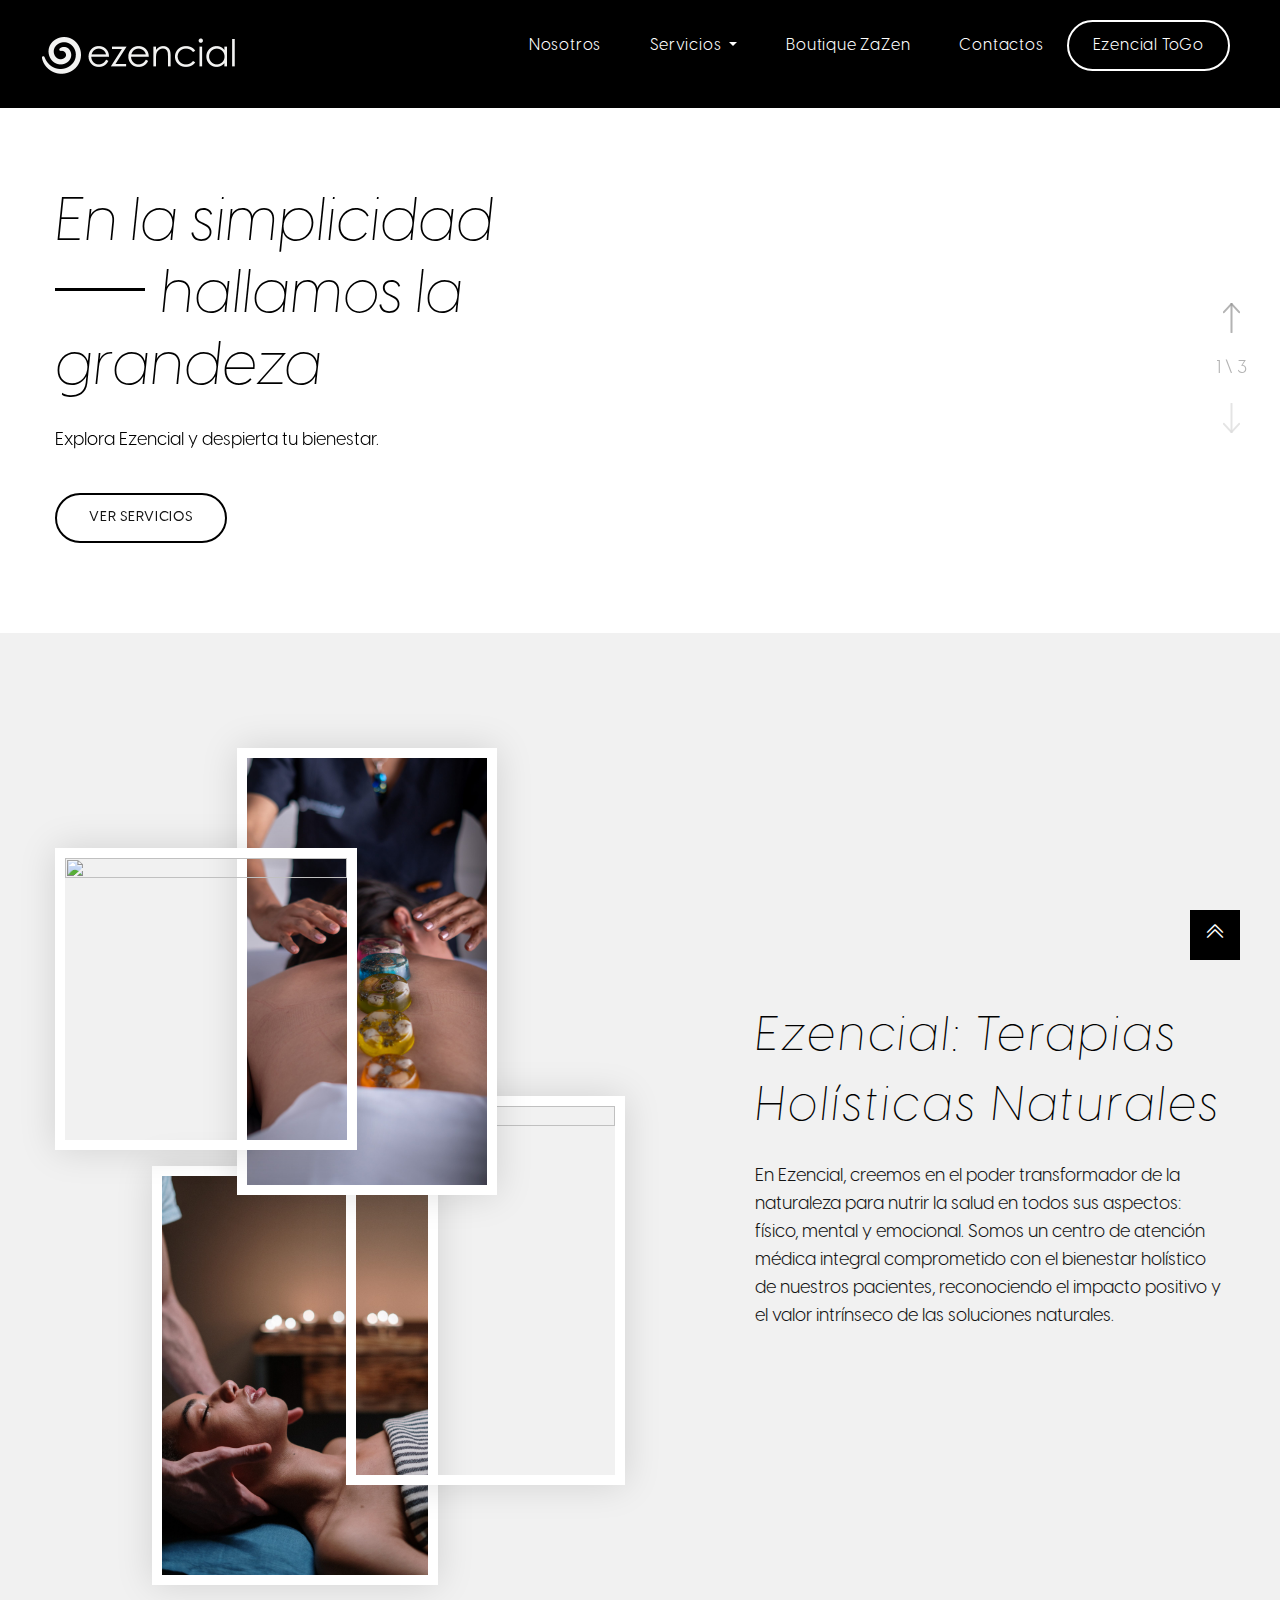
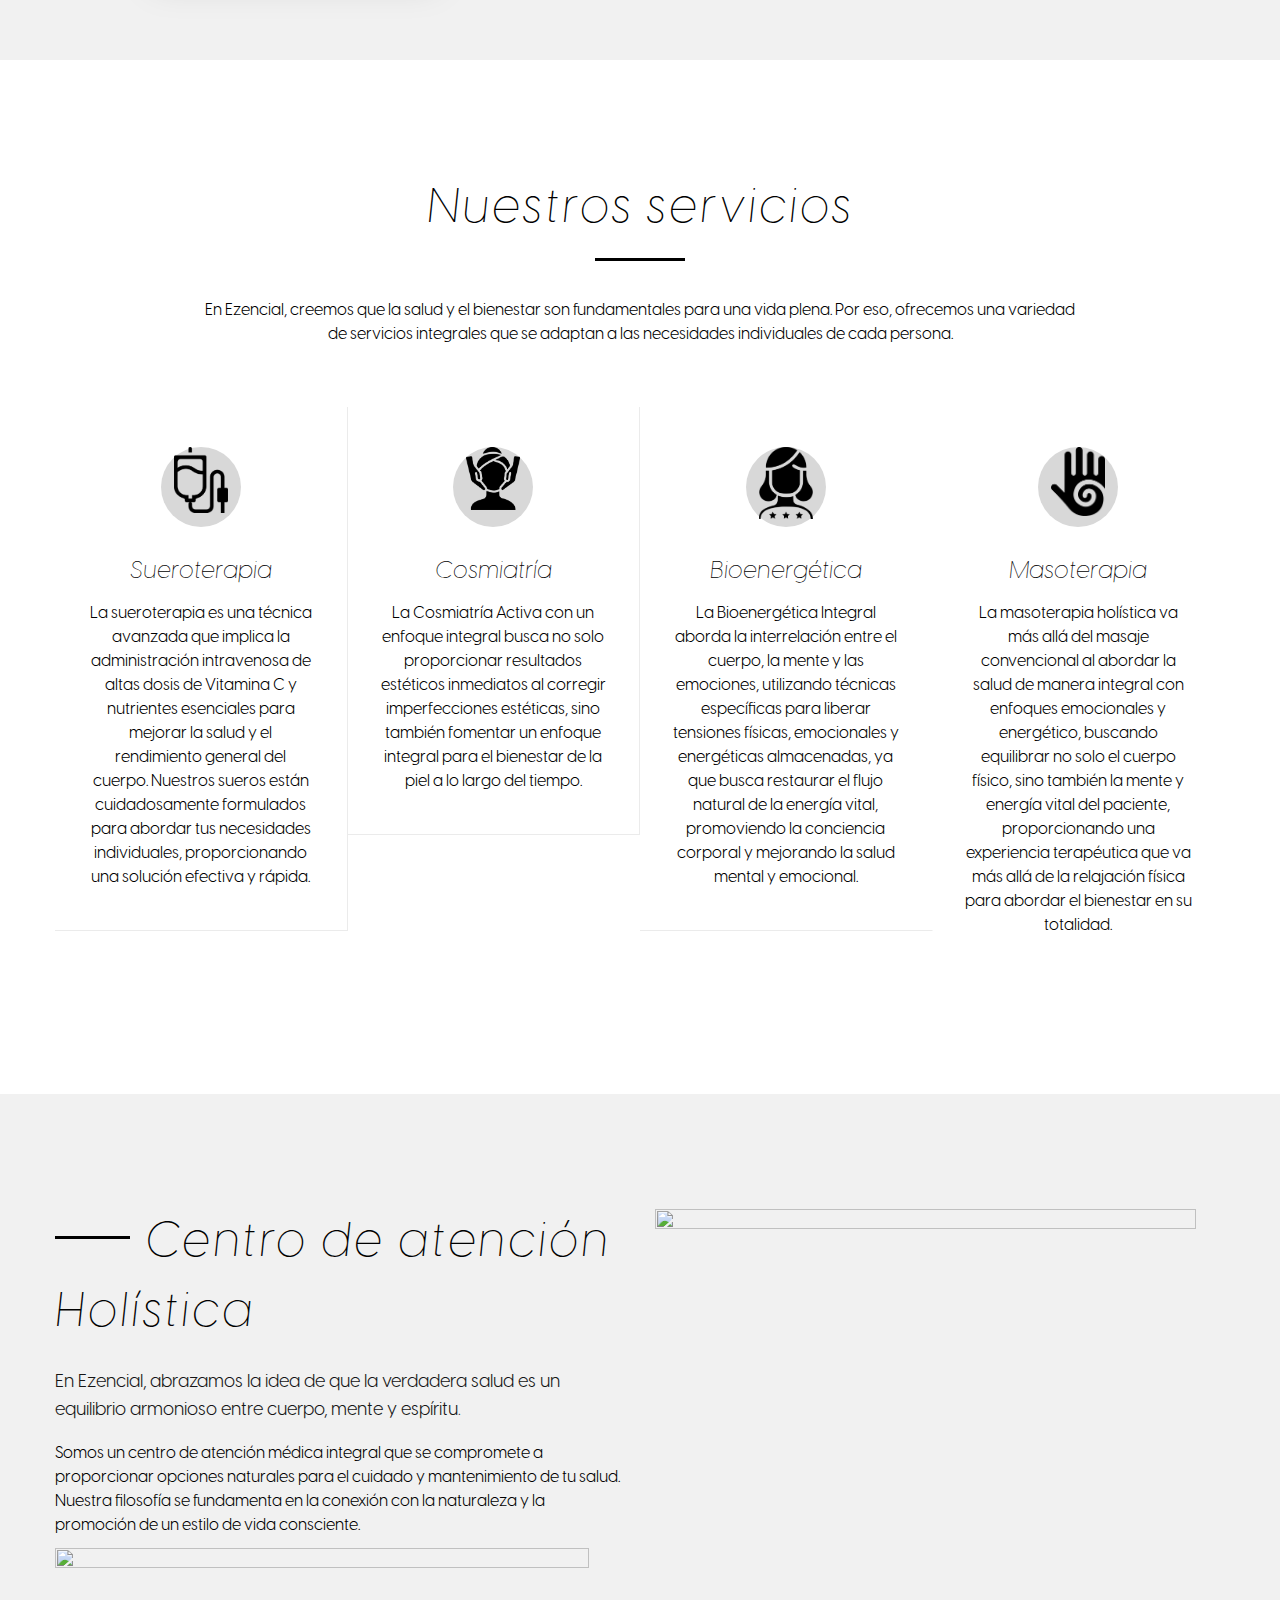
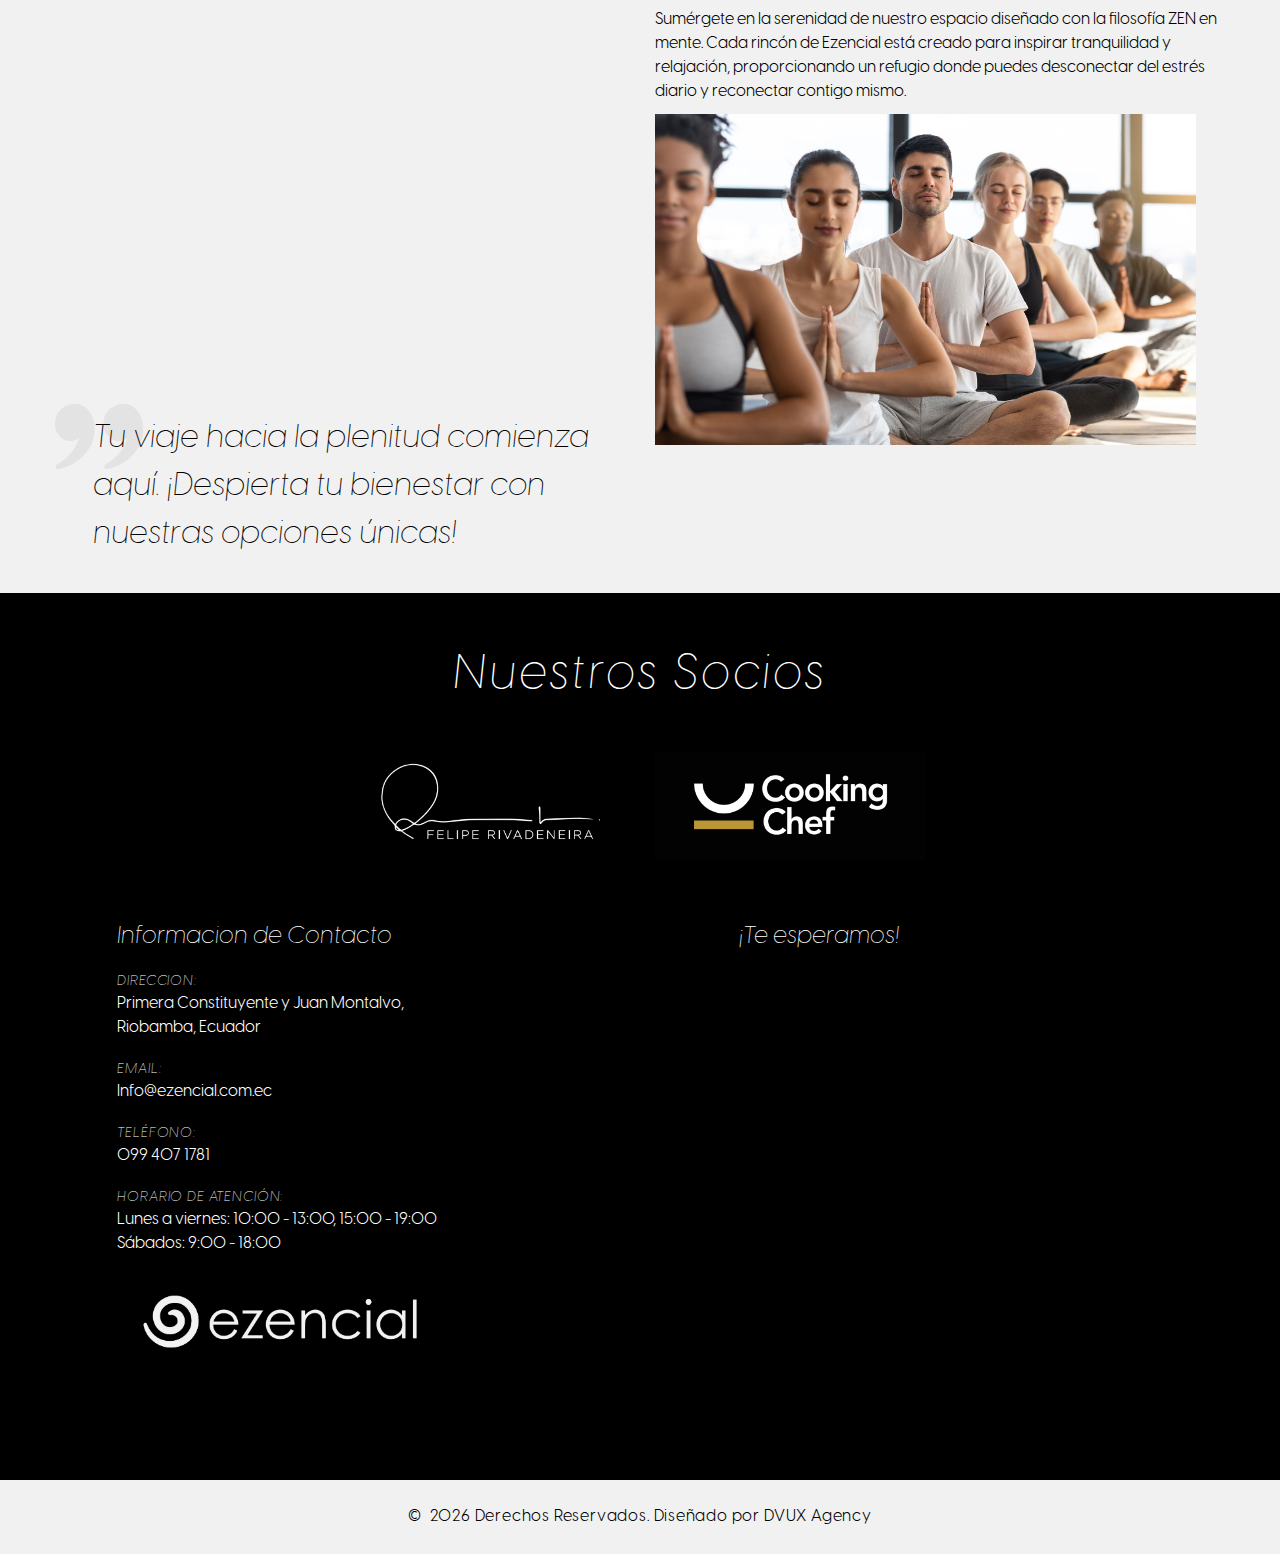
==== commit 3749614f: "commit janice" ====
--- a/index.html
+++ b/index.html
@@ -432,12 +432,12 @@
       <h2 class="text-center pt-5">Nuestros Socios</h2>
       <div class="row align-items-center justify-content-center text-center">
         <div class="col-md-3">
-          <a href="#">
+          <a href="www.feliperivadeneira.com">
             <img src="./images/ezencialphotos/Socio1.png" alt="Socio 1" class="img-fluid mx-auto d-block">
           </a>
         </div>
         <div class="col-md-3">
-          <a href="#">
+          <a href="www.cookingchef.online">
             <img src="./images/ezencialphotos/Socio2.png" alt="Socio 2" class="img-fluid mx-auto d-block">
           </a>
         </div>
@@ -507,6 +507,7 @@
   <!-- Javascript-->
   <script src="js/core.min.js"></script>
   <script src="js/script.js"></script>
+  
   <!-- coded by houdini-->
 </body>
 
--- a/css/style.css
+++ b/css/style.css
@@ -5563,7 +5563,7 @@
 }
 
 .bg-gray-100 {
-	background-color: #ffffff;
+	background-color: #f1f1f1;
 }
 
 .bg-gray-100+.bg-gray-100 {
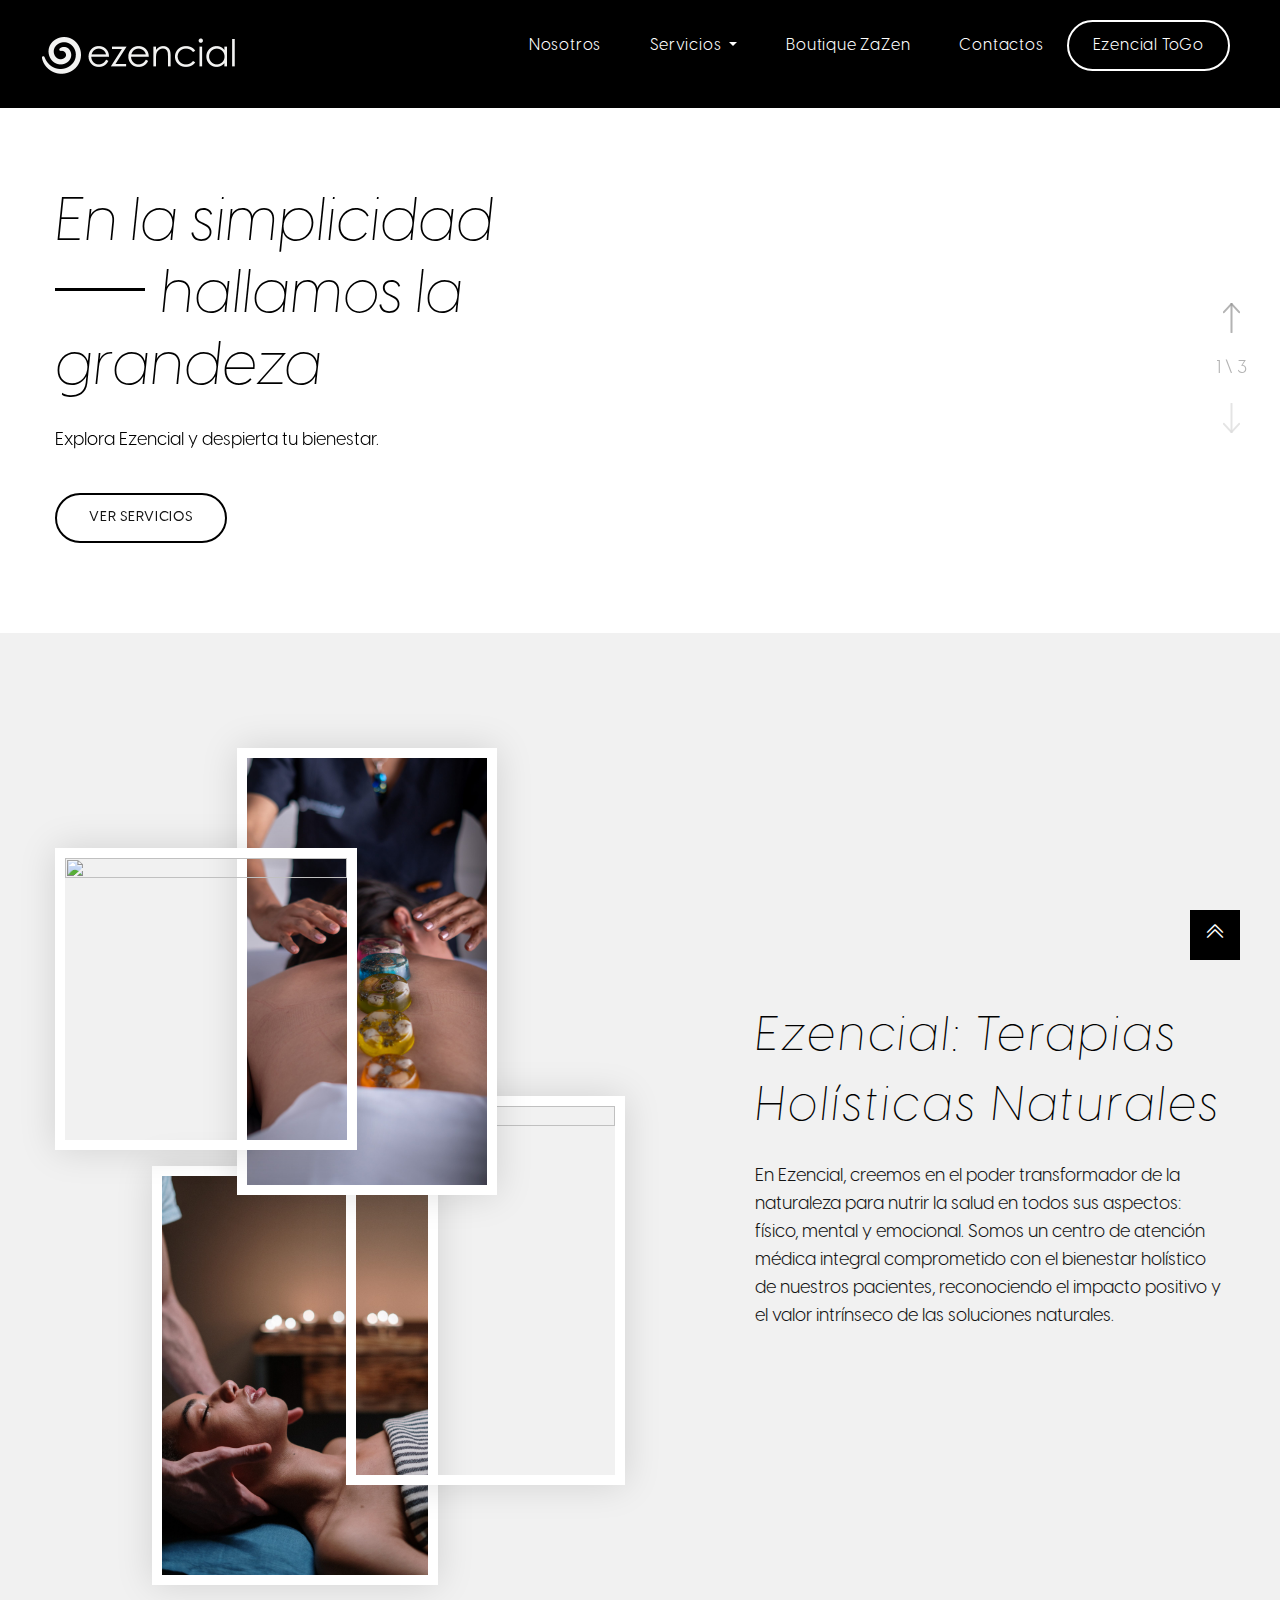
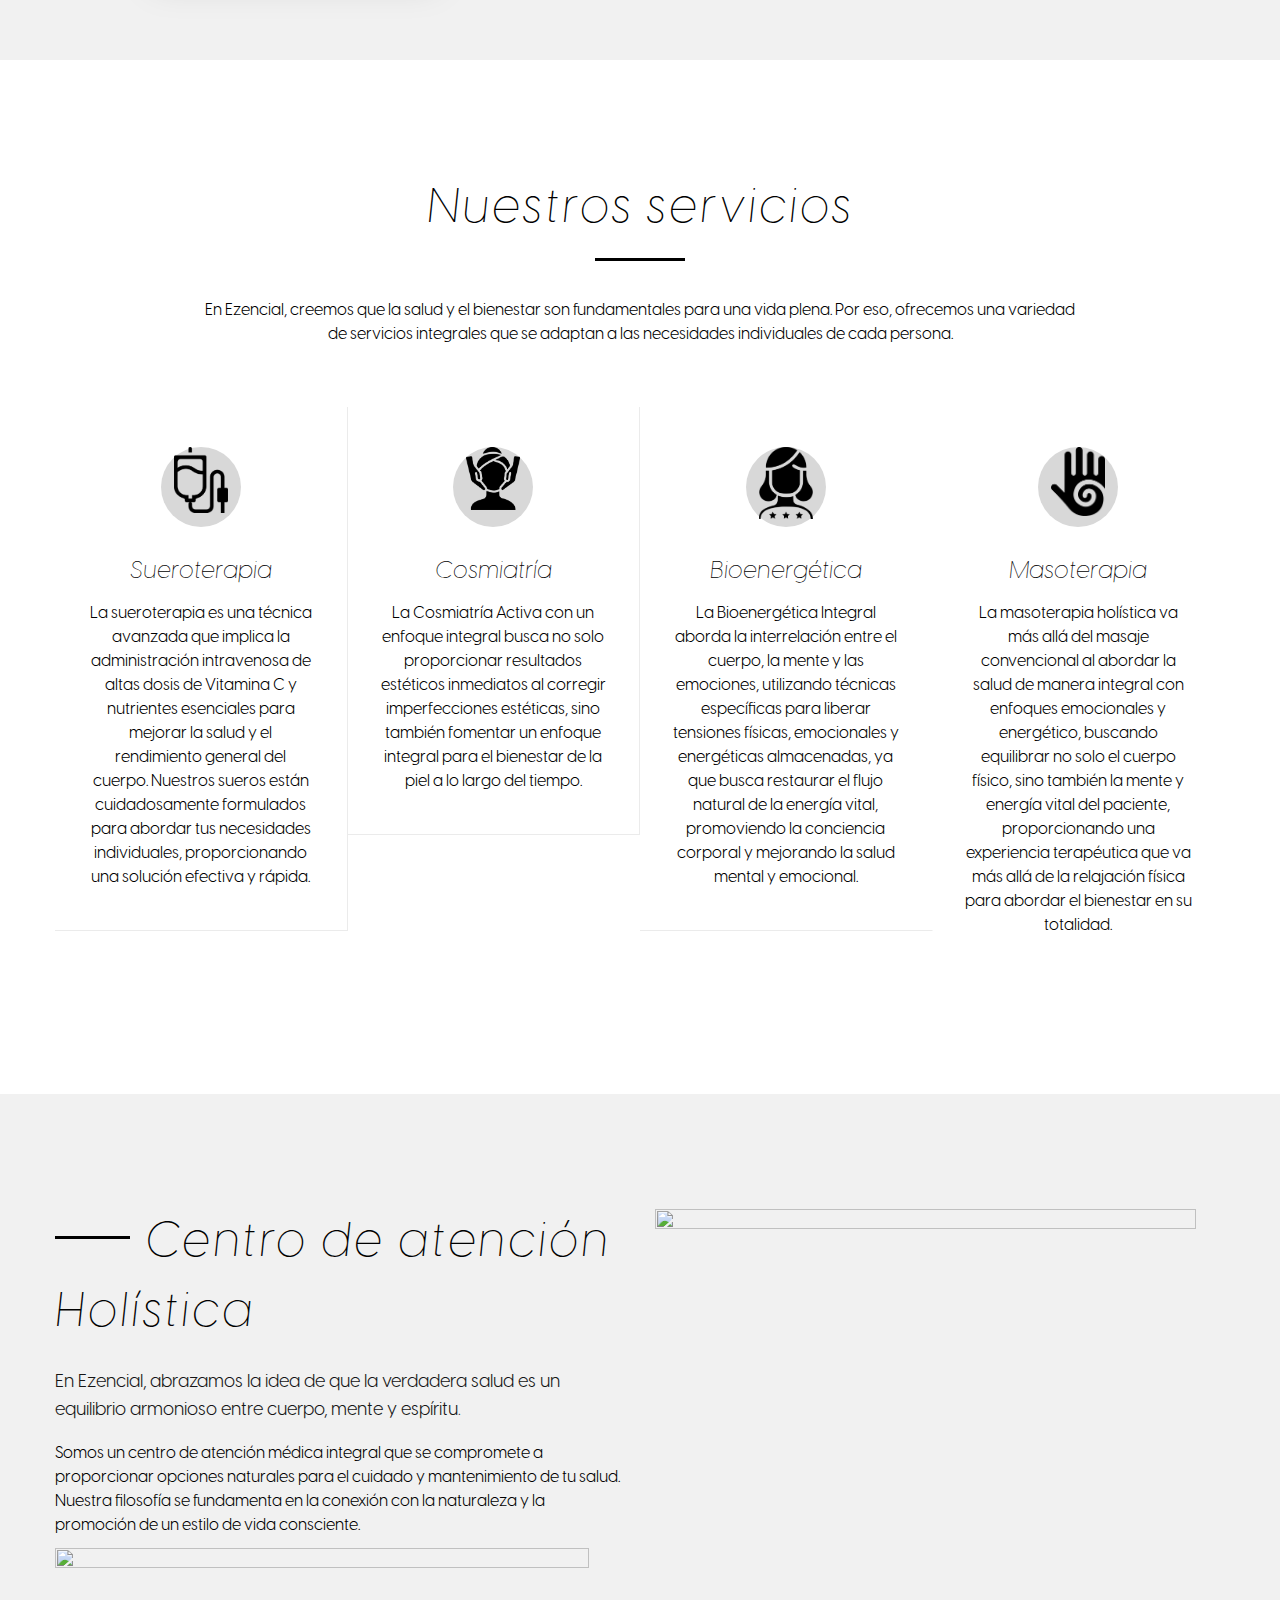
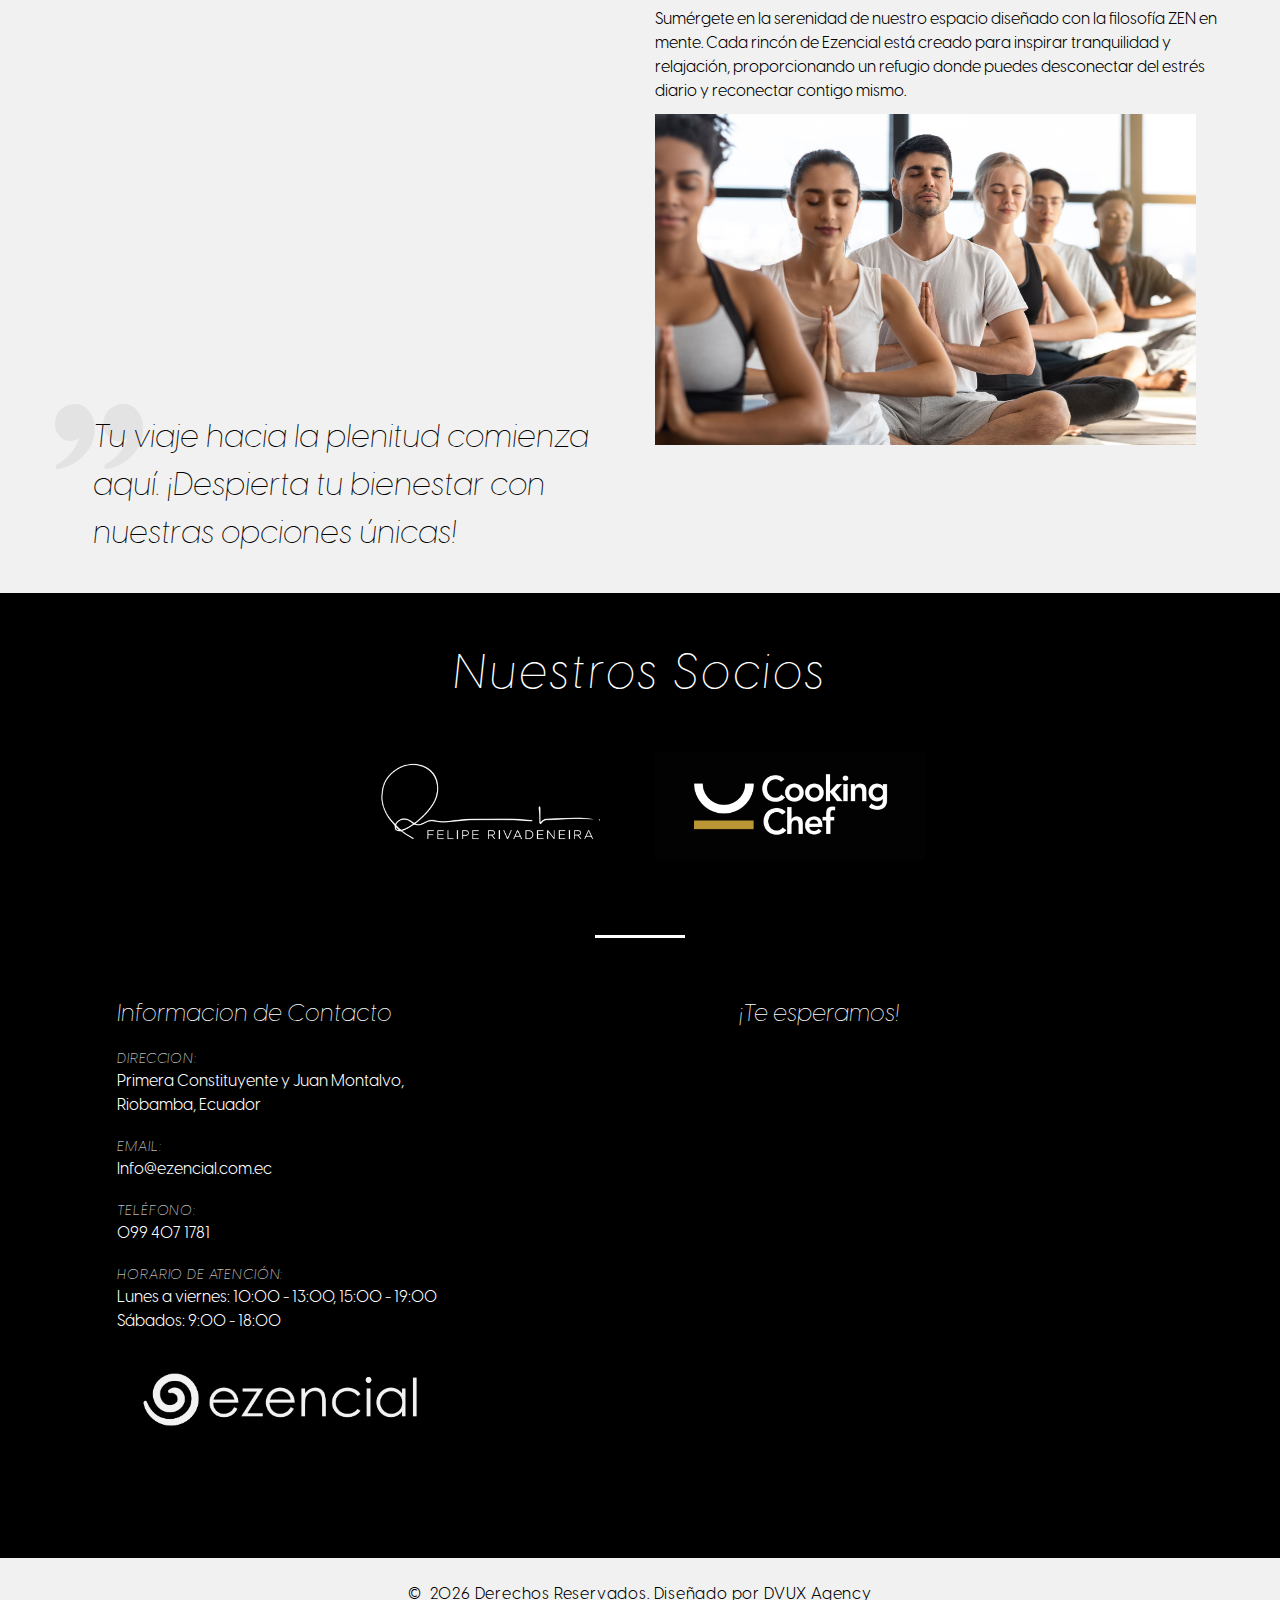
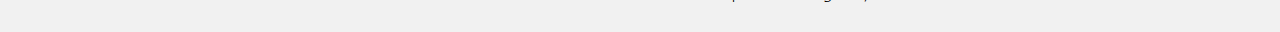
==== commit 2dc5228f: "commit janice" ====
--- a/index.html
+++ b/index.html
@@ -432,23 +432,25 @@
       <h2 class="text-center pt-5">Nuestros Socios</h2>
       <div class="row align-items-center justify-content-center text-center">
         <div class="col-md-3">
-          <a href="www.feliperivadeneira.com">
+          <a href="https://feliperivadeneira.com/">
             <img src="./images/ezencialphotos/Socio1.png" alt="Socio 1" class="img-fluid mx-auto d-block">
           </a>
         </div>
         <div class="col-md-3">
-          <a href="www.cookingchef.online">
+          <a href="https://cookingchef.online/">
             <img src="./images/ezencialphotos/Socio2.png" alt="Socio 2" class="img-fluid mx-auto d-block">
           </a>
         </div>
       </div>
     </div>
   </section>
-
-
   <section class="section parallax-container">
     <div class="parallax-content footer-inf context-dark " style="background-color: black;">
+      <div class="divider-container">
+        <div class="divider-lg-white"></div>
+      </div>
       <div class="container">
+      <br>
         <div class="row justify-content-md-center row-30">
           <div class="col-md-6 col-lg-4">
             <h4>Informacion de Contacto</h4>
--- a/css/style.css
+++ b/css/style.css
@@ -2304,6 +2304,19 @@
 	line-height: 3px;
 }
 
+.divider-container {
+	display: flex;
+	justify-content: center;
+	align-items: center;
+  }
+  
+  .divider-lg-white::after {
+	content: '';
+	display: inline-block;
+	width: 90px;
+	height: 3px;
+	background-color: white;
+  }
 /*
 *
 * Buttons
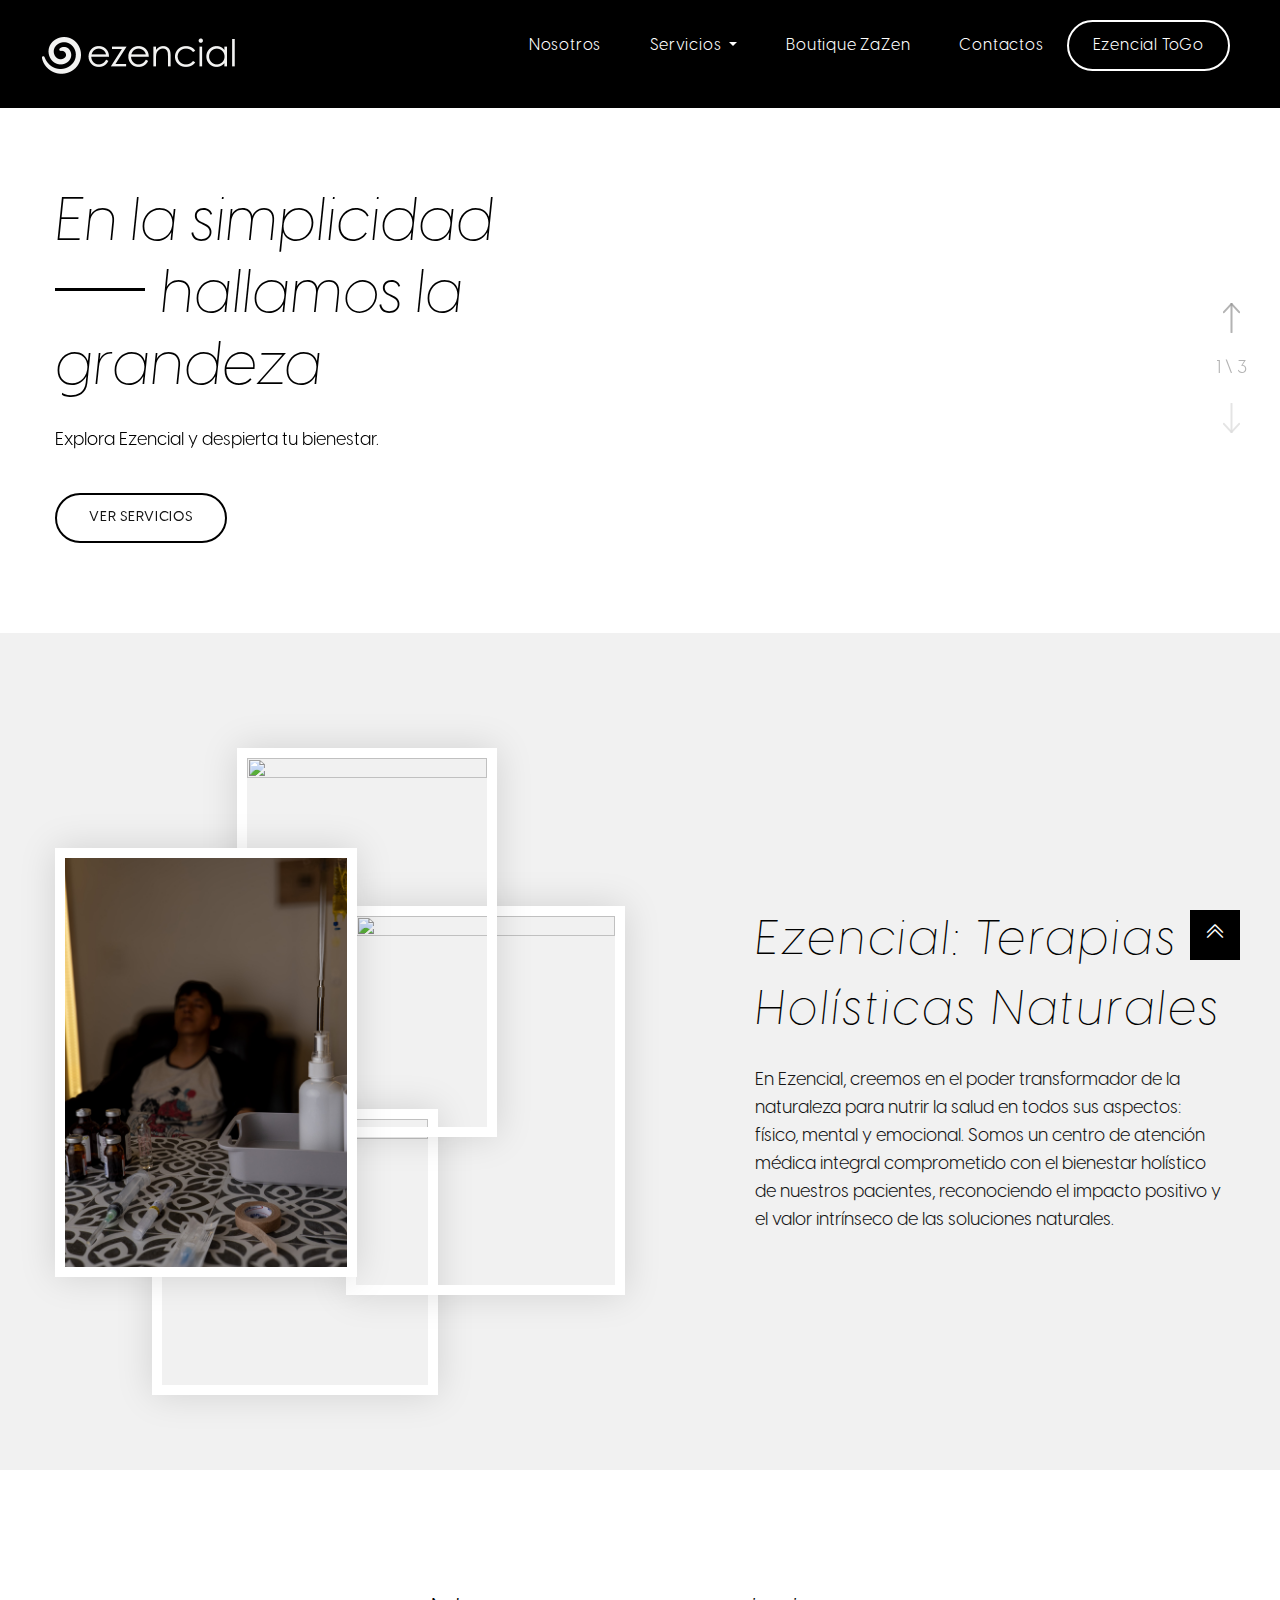
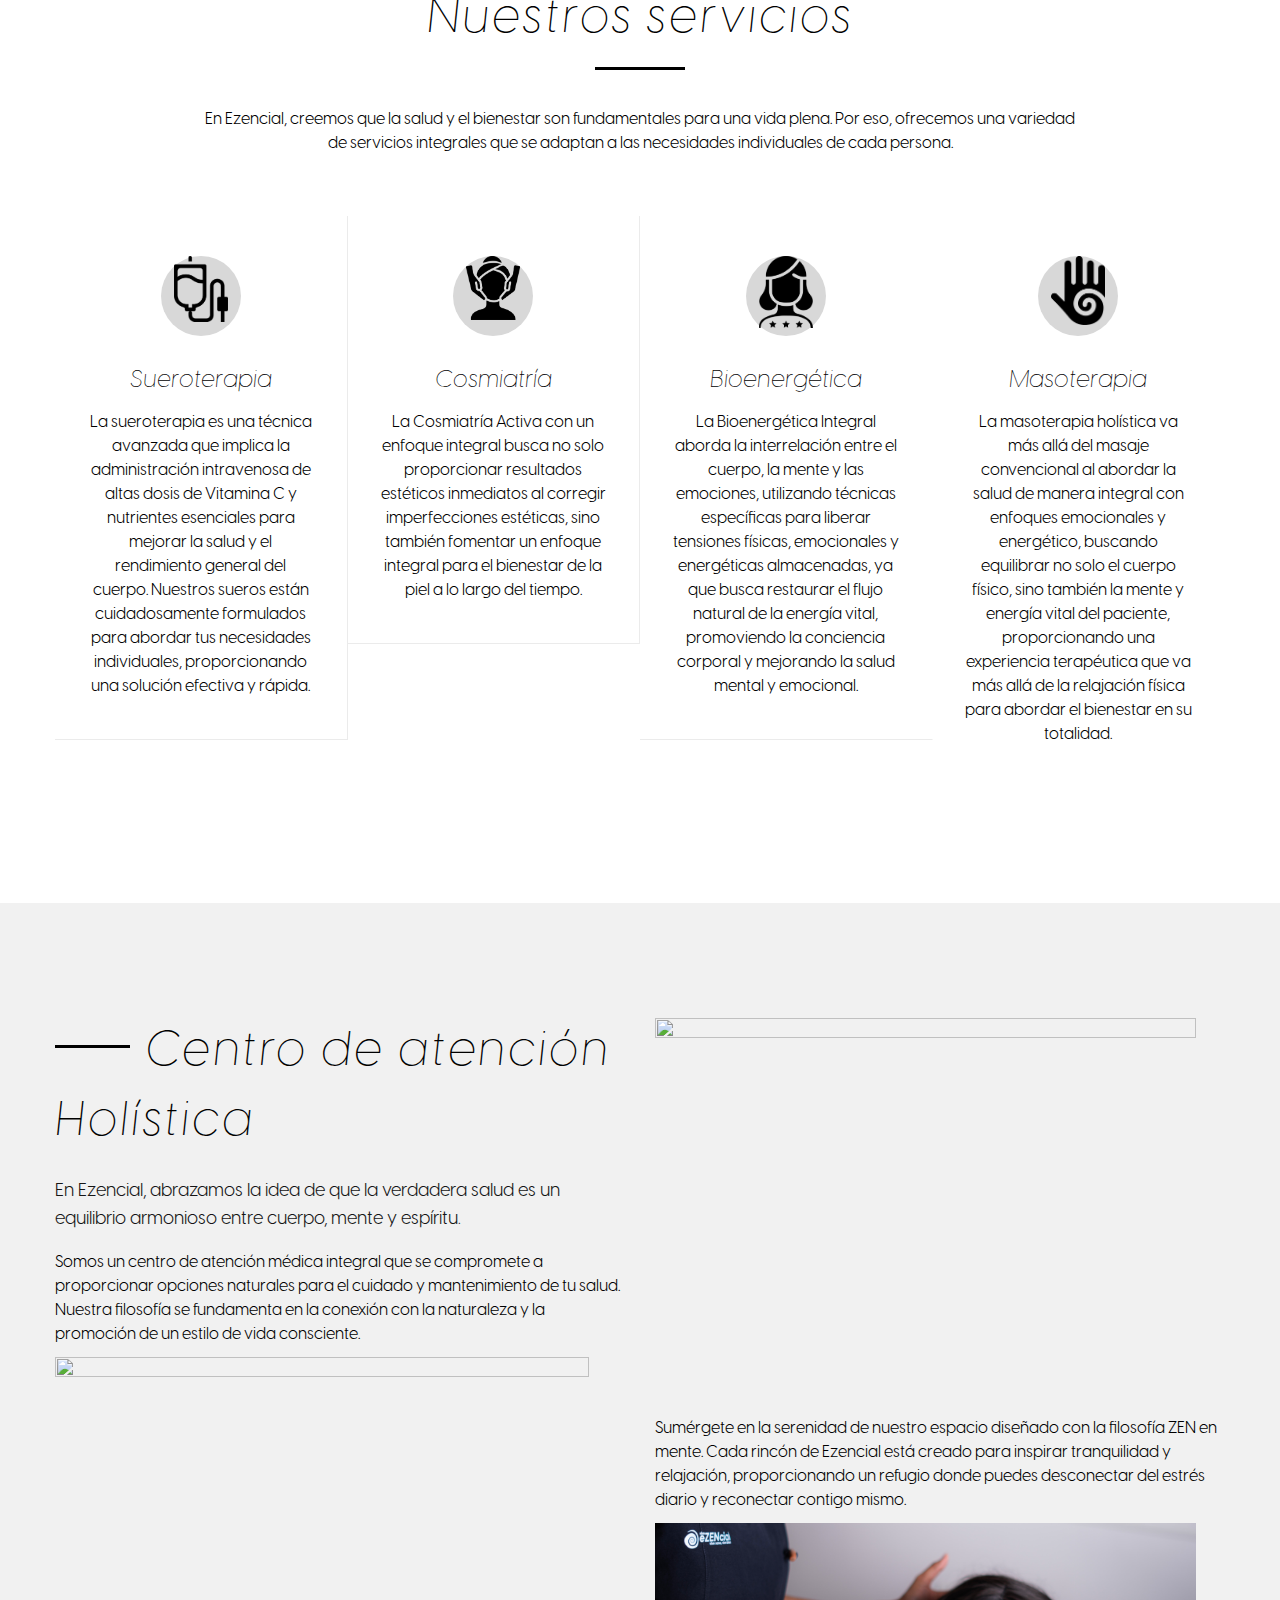
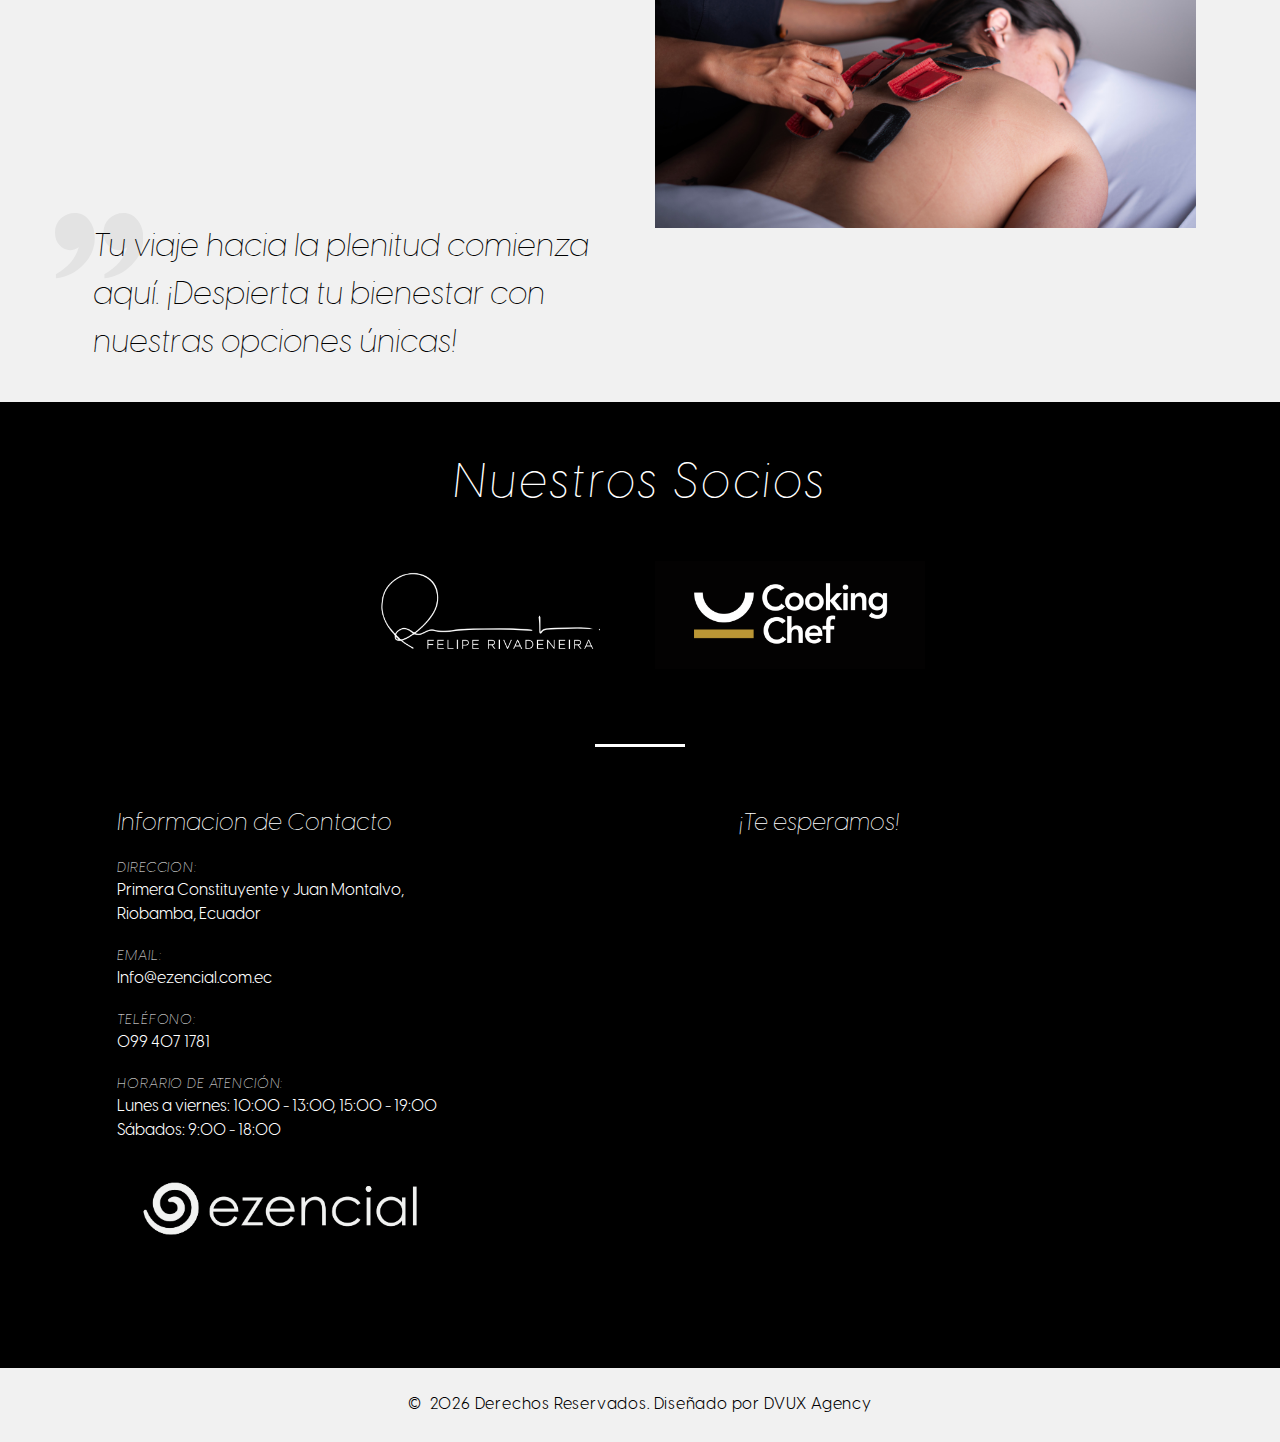
==== commit 326955bf: "commit janice" ====
--- a/index.html
+++ b/index.html
@@ -203,19 +203,19 @@
             <div class="box-images">
               <div class="box-images-item box-images-1"
                 data-parallax-scroll="{&quot;y&quot;: 20, &quot;x&quot;: 30,  &quot;smoothness&quot;: 30 }"><img
-                  src="images/ezencialphotos/iman.jpg" alt="" width="282" height="282" />
+                  src="images/ezencialphotos/terapia1.JPG" alt="" width="282" height="282" />
               </div>
               <div class="box-images-item box-images-2"
                 data-parallax-scroll="{&quot;y&quot;: 20,  &quot;smoothness&quot;: 30 }"><img
-                  src="images/ezencialphotos/zen1.jpg" alt="" width="240" height="369" />
+                  src="images/ezencialphotos/terapia2.jpg" alt="" width="240" height="369" />
               </div>
               <div class="box-images-item box-images-3"
                 data-parallax-scroll="{&quot;y&quot;: 20, &quot;x&quot;: -30, &quot;smoothness&quot;: 30 }"><img
-                  src="images/ezencialphotos/face.jpg" alt="" width="259" height="369" />
+                  src="images/ezencialphotos/terapia3.jpg" alt="" width="259" height="369" />
               </div>
               <div class="box-images-item box-images-4"
                 data-parallax-scroll="{&quot;y&quot;: -20,  &quot;smoothness&quot;: 30 }"><img
-                  src="images/ezencialphotos/massage.jpg" alt="" width="266" height="266" />
+                  src="images/ezencialphotos/terapia4.jpg" alt="" width="266" height="266" />
               </div>
             </div>
           </div>
@@ -320,7 +320,7 @@
             </div>
             <div class="col-md-6 col-lg-12">
               <div class="quote-with-image">
-                <figure class="quote-img"><img src="images/ezencialphotos/mansaje1.jpg" alt="" width="534"
+                <figure class="quote-img"><img src="images/ezencialphotos/Fotoscambiar2-1.jpg" alt="" width="534"
                     height="406" />
                 </figure>
                 <div class="quote-caption">
@@ -342,7 +342,7 @@
         <div class="col-lg-6">
           <div class="row row-50">
             <div class="col-md-6 col-lg-12">
-              <figure class="block-image"><img src="images/ezencialphotos/facial1.jpg" alt="" width="541"
+              <figure class="block-image"><img src="images/ezencialphotos/Fotoscambiar2-2.jpg" alt="" width="541"
                   height="369" />
               </figure>
               <p>Sumérgete en la serenidad de nuestro espacio diseñado con la filosofía ZEN en mente. Cada rincón de
@@ -350,7 +350,7 @@
                 desconectar del estrés diario y reconectar contigo mismo. </p>
             </div>
             <div class="col-md-6 col-lg-12">
-              <div class="box-video" data-lightgallery="group"><img src="images/ezencialphotos/meditacionmomento.jpg"
+              <div class="box-video" data-lightgallery="group"><img src="images/ezencialphotos/Fotoscambiar2-3.jpg"
                   alt="" width="541" height="369" />
               </div>
             </div>
